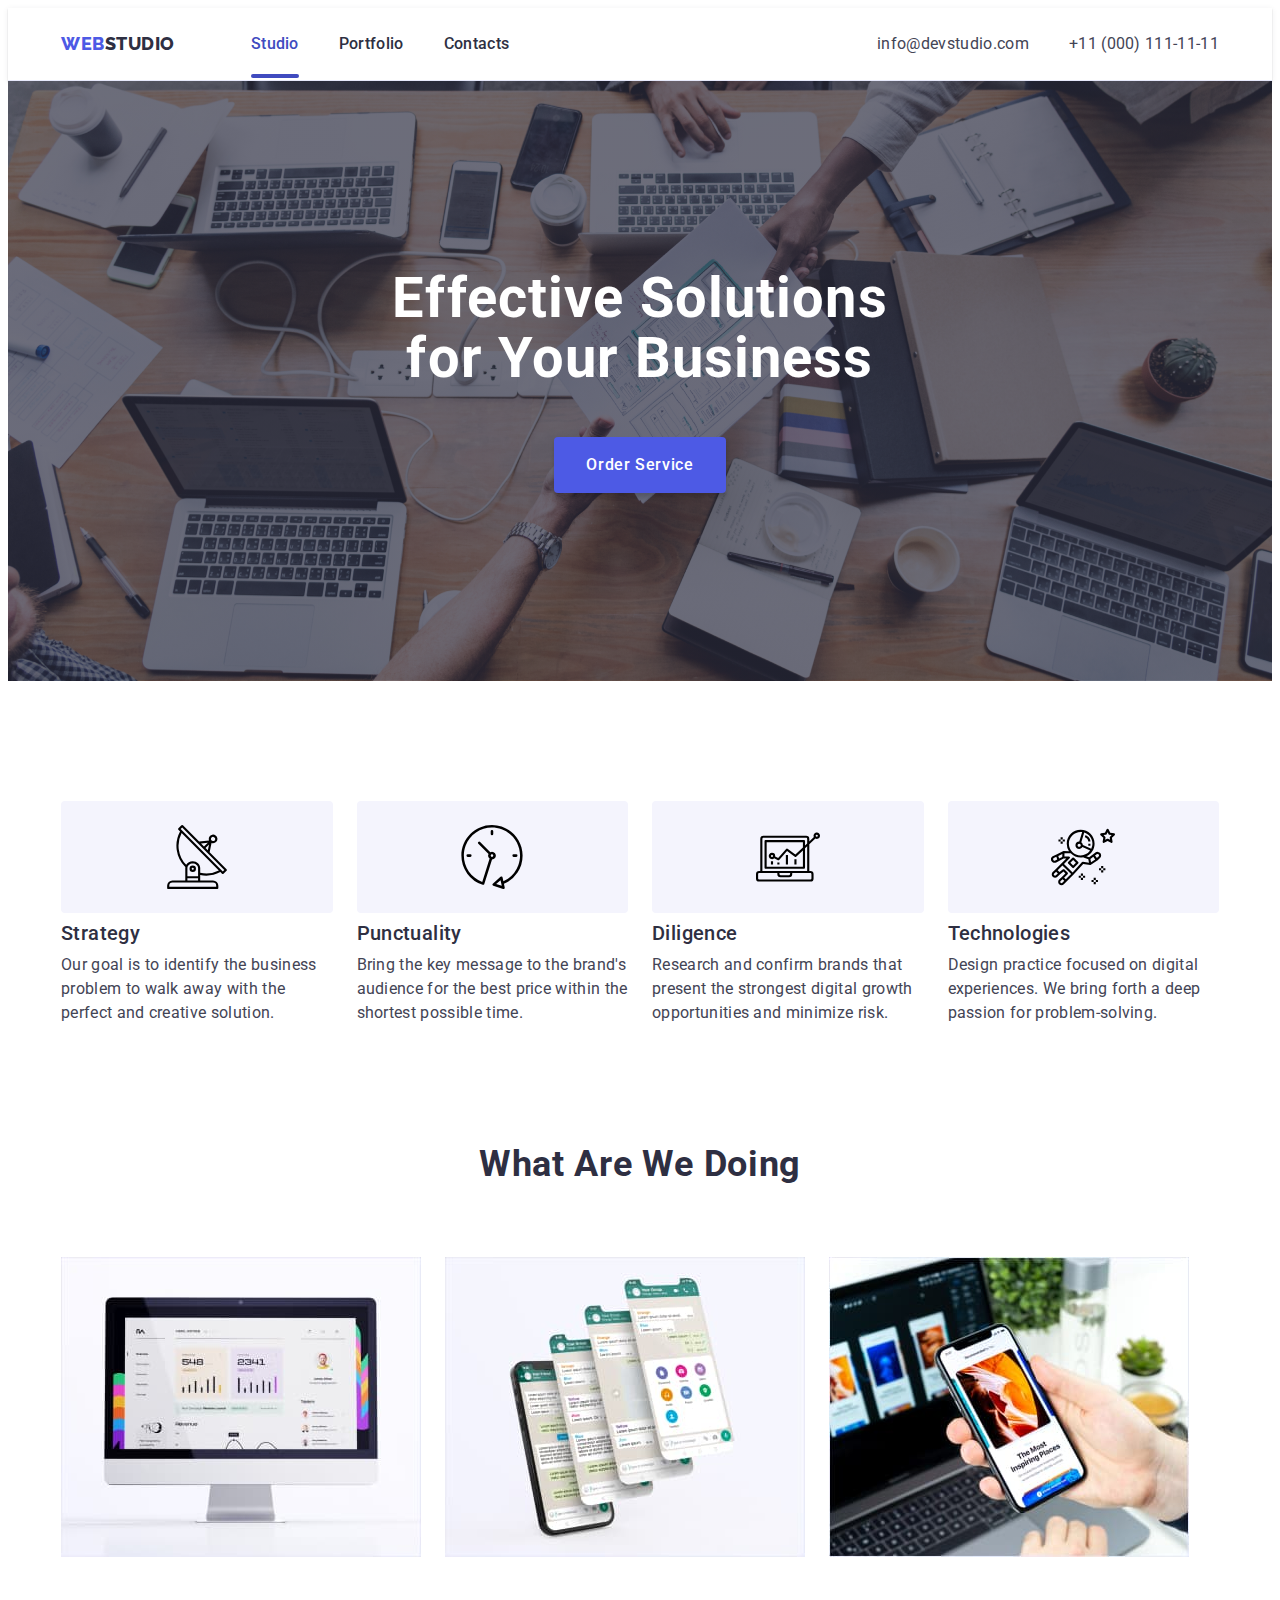
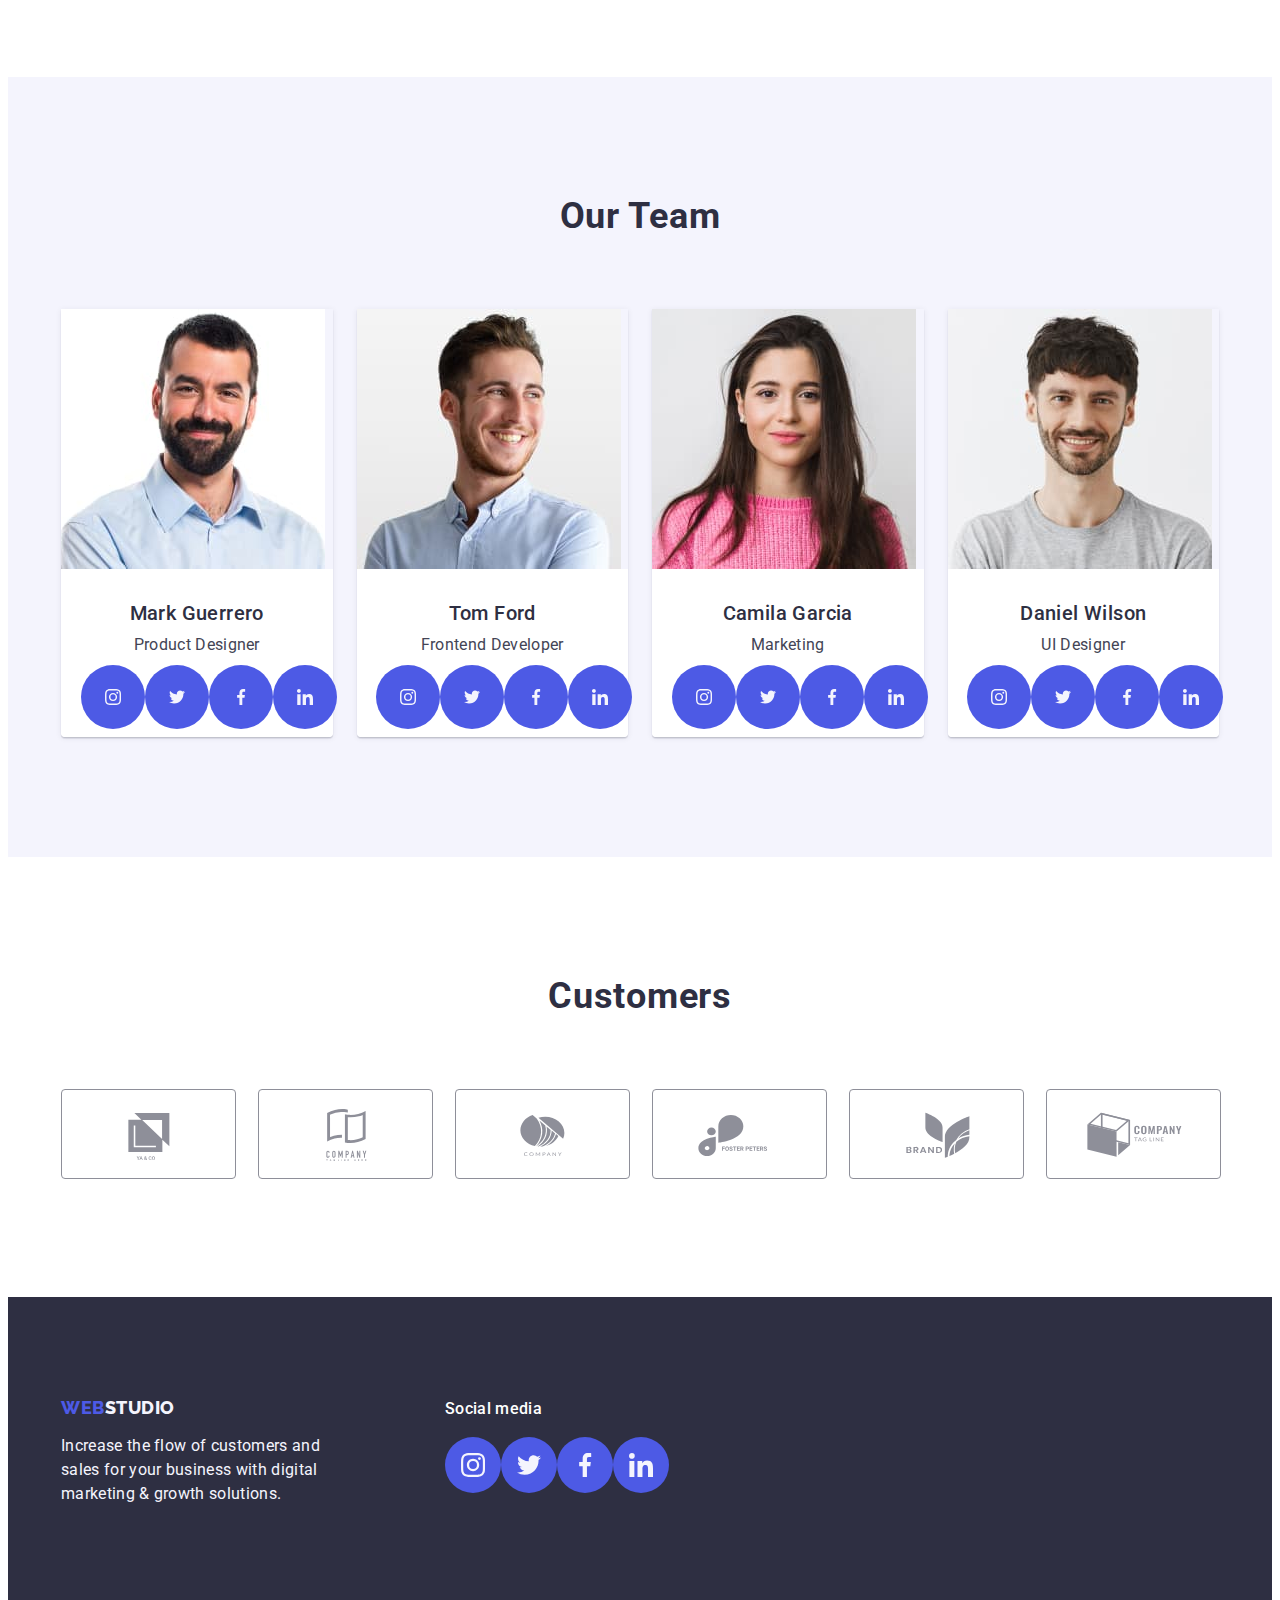
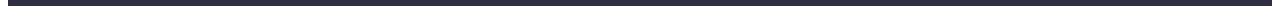
==== index.html @ 12a62c94 "11" ====
<!DOCTYPE html>
<html lang="en">
<head>
    <meta charset="UTF-8">
    <meta http-equiv="X-UA-Compatible" content="IE=edge">
    <meta name="viewport" content="width=device-width, initial-scale=1.0">
    <link rel="preconnect" href="https://fonts.googleapis.com">
    <link rel="preconnect" href="https://fonts.gstatic.com" crossorigin>
    <link
        href="https://fonts.googleapis.com/css2?family=Montserrat:ital@1&family=Raleway:wght@800&family=Roboto:wght@400;500;700;900&display=swap"
        rel="stylesheet">
    <title>Document</title>
    <link rel="stylesheet" href="https://cdnjs.cloudflare.com/ajax/libs/modern-normalize/2.0.0/modern-normalize.min.css"
        integrity="sha512-4xo8blKMVCiXpTaLzQSLSw3KFOVPWhm/TRtuPVc4WG6kUgjH6J03IBuG7JZPkcWMxJ5huwaBpOpnwYElP/m6wg=="
        crossorigin="anonymous" referrerpolicy="no-referrer" />
    <link rel="stylesheet" href="./css/styles.css">
</head>
<body>
    
    <!-- header-->

<header class="header">
    <div class="container header-container" >    
     <nav class="header-navigations">       
                <a class="header-logo link" href="./index.html">Web<span class="header-span">Studio</span></a> 
          <ul class="header-menu list">        
              <li class="header-menu-item">
                <a class="header-menu-link link current" href="./index.html">Studio</a>
              </li>    
              <li class="header-menu-item">
                <a class="header-menu-link link" href="./portfolio.html">Portfolio</a>
              </li>
              <li class="header-menu-item">     
                <a class="header-menu-link link" href="">Contacts</a>
              </li>
          </ul>
     </nav>
      <address class="header-address list">
          <ul class="header-address-list list">
              <li class="header-address-item">
               <a class="header-address-link link" href="mailto:info@devstudio.com">info@devstudio.com</a>
              </li>
              <li class="header-address-item">
               <a class="header-address-link link" href="tel:+110001111111">+11 (000) 111-11-11</a>
              </li>
          </ul>
      </address>
    </div>
</header>

<!--hero-->

<main>
 <section class="hero-head">
       <div class="container hero-container">
          <h1 class="title">Effective Solutions for Your Business</h1>
          <button  class="hero-btn" type="button" data-modal-open>Order Service</button>
       </div>
  </section>

<!-- business' solution-->

<section class="solutions">
    <div class="container">
       <h2 class="visually-hidden" >business' solution</h2>
           <ul class="advantage-list">
               <li class="advantage-item">
                    <div class="advantage-block">
                       <svg class="advantage-icon" width="64" height="64">
                         <use href="./images/icons.svg#icon-antena"></use>
                       </svg>
                    </div>
               </li>
               <li class="advantage-item">
                    <div class="advantage-block">
                       <svg class="advantage-icon" width="64" height="64">
                         <use href="./images/icons.svg#icon-clock"></use>
                       </svg>
                    </div>
               </li>
               <li class="advantage-item">
                    <div class="advantage-block">
                       <svg class="advantage-icon" width="64" height="64">
                         <use href="./images/icons.svg#icon-diagram"></use>
                       </svg>
                    </div>
               </li>
               <li class="advantage-item">
                    <div class="advantage-block">
                       <svg class="advantage-icon" width="64" height="64">
                         <use href="./images/icons.svg#icon-astronaut"></use>
                       </svg>
                    </div>
               </li>
           </ul>
      <ul class="solutions-list list">
          <li class="solutions-item">
                 <h3 class="solutions-subtitle">Strategy</h3>
                 <p class="solutions-text">Our goal is to identify the business
                   problem to walk away with the perfect and creative solution.
                 </p>
          </li>
          <li class="solutions-item">  
                 <h3 class="solutions-subtitle">Punctuality</h3>
                 <p class="solutions-text">Bring the key message to the brand's audience for the best price within the shortest possible time.
                 </p>
          </li>
          <li class="solutions-item">    
                 <h3 class="solutions-subtitle">Diligence</h3>
                 <p class="solutions-text">Research and confirm brands that present the strongest digital growth opportunities and minimize risk.
                 </p>
          </li>
          <li class="solutions-item">     
                 <h3 class="solutions-subtitle">Technologies</h3>
                 <p class="solutions-text">Design practice focused on digital experiences. We bring forth a deep passion for problem-solving.
                 </p>
          </li>      
   </ul>
</div>      
</section>   

<!--ouer work-->

<section class="app">
    <div class="container">
      <h2 class="subtitle-app">What are we doing</h2>
      <ul class="app-list list">
         <li class="app-item">
               <img src="./images/imgstudio/desctop/monitor.jpg" alt="computer's monitor"
               width="360"/>
         </li>
         <li class="app-item">
               <img src="./images/imgstudio/desctop/telefon.jpg" alt="telefon's multidisplay"
               width="360"/>
         </li>
         <li class="app-item">
               <img src="./images/imgstudio/desctop/telefoninhand.jpg" alt="telefon in a hand"
               width="360"/>
         </li>
      </ul>
    </div>
</section>

<!--personal-->

<section class="personal">
    <div class="container">
        <h2 class="title-personal">
         Our Team
        </h2>
      <ul class="personal-list list">
           <li class="personal-item">
                <img src="./images/imgstudio/team/pr_designer.jpg" alt="product designer"
                width="264"/>
              <div class="personal-name">
                     <h3 class="subtitle-personal">Mark Guerrero
                     </h3>
                     <p class="personal-job">Product Designer</p>
                     
                     <ul class="personal-soc-list">
                      <li class="personal-soc-item">
                        <a class="personal-soc-link" href="" target="_blank" rel="nooperer noreferrer">
                          <svg class="personal-soc-icon" width="16" height="16">
                            <use href="./images/icons.svg#icon-instagram"></use>
                          </svg>
                        </a>
                      </li>
                      <li class="personal-soc-item">
                          <a class="personal-soc-link" href="" target="_blank" rel="nooperer noreferrer">
                            <svg class="personal-soc-icon" width="16" height="16">
                              <use href="./images/icons.svg#icon-twitter"></use>
                            </svg>
                          </a>
                      </li>
                      <li class="personal-soc-item">
                          <a class="personal-soc-link" href="" target="_blank" rel="nooperer noreferrer">
                            <svg class="personal-soc-icon" width="16" height="16">
                              <use href="./images/icons.svg#icon-facebook"></use>
                            </svg>
                          </a>
                      </li>
                      <li class="personal-soc-item">
                          <a class="personal-soc-link" href="" target="_blank" rel="nooperer noreferrer">
                            <svg class="personal-soc-icon" width="16" height="16">
                              <use href="./images/icons.svg#icon-linkedin"></use>
                            </svg>
                          </a>
                      </li>
                     </ul>
              </div>
           </li>
           <li class="personal-item">
                <img src="./images/imgstudio/team/fr_developer.jpg" alt="frontend developer"
                 width="264"/>
              <div class="personal-name">
                     <h3 class="subtitle-personal">Tom Ford
                     </h3>
                     <p class="personal-job">Frontend Developer</p>
                      <ul class="personal-soc-list">
                        <li class="personal-soc-item">
                          <a class="personal-soc-link" href="" target="_blank" rel="nooperer noreferrer">
                            <svg class="personal-soc-icon" width="16" height="16">
                              <use href="./images/icons.svg#icon-instagram"></use>
                            </svg>
                          </a>
                        </li>
                        <li>
                          <a class="personal-soc-link" href="" target="_blank" rel="nooperer noreferrer">
                            <svg class="personal-soc-icon" width="16" height="16">
                              <use href="./images/icons.svg#icon-twitter"></use>
                            </svg>
                          </a>
                        </li>
                        <li>
                          <a class="personal-soc-link" href="" target="_blank" rel="nooperer noreferrer">
                            <svg class="personal-soc-icon" width="16" height="16">
                              <use href="./images/icons.svg#icon-facebook"></use>
                            </svg>
                          </a>
                        </li>
                        <li>
                          <a class="personal-soc-link" href="" target="_blank" rel="nooperer noreferrer">
                            <svg class="personal-soc-icon" width="16" height="16">
                              <use href="./images/icons.svg#icon-linkedin"></use>
                            </svg>
                          </a>
                        </li>
                      </ul>
              </div>
           </li>
           <li class="personal-item">
                <img src="./images/imgstudio/team/marketing.jpg" alt="marketer"
                width="264"/>
              <div class="personal-name">
                     <h3 class="subtitle-personal">Camila Garcia
                     </h3>
                     <p class="personal-job">Marketing</p>
                        <ul class="personal-soc-list">
                          <li class="personal-soc-item">
                            <a class="personal-soc-link" href="" target="_blank" rel="nooperer noreferrer">
                              <svg class="personal-soc-icon" width="16" height="16">
                                <use href="./images/icons.svg#icon-instagram"></use>
                              </svg>
                            </a>
                          </li>
                          <li>
                            <a class="personal-soc-link" href="" target="_blank" rel="nooperer noreferrer">
                              <svg class="personal-soc-icon" width="16" height="16">
                                <use href="./images/icons.svg#icon-twitter"></use>
                              </svg>
                            </a>
                          </li>
                          <li>
                            <a class="personal-soc-link" href="" target="_blank" rel="nooperer noreferrer">
                              <svg class="personal-soc-icon" width="16" height="16">
                                <use href="./images/icons.svg#icon-facebook"></use>
                              </svg>
                            </a>
                          </li>
                          <li>
                            <a class="personal-soc-link" href="" target="_blank" rel="nooperer noreferrer">
                              <svg class="personal-soc-icon" width="16" height="16">
                                <use href="./images/icons.svg#icon-linkedin"></use>
                              </svg>
                            </a>
                          </li>
                        </ul>
              </div>
          </li>
          <li class="personal-item">
               <img src="./images/imgstudio/team/ul_designer.jpg" alt=" ul designer"
               width="264"/>
              <div class="personal-name">
                     <h3 class="subtitle-personal">Daniel Wilson
                     </h3>
                     <p class="personal-job">UI Designer</p>
                      <ul class="personal-soc-list">
                        <li class="personal-soc-item">
                          <a class="personal-soc-link" href="" target="_blank" rel="nooperer noreferrer">
                            <svg class="personal-soc-icon" width="16" height="16">
                              <use href="./images/icons.svg#icon-instagram"></use>
                            </svg>
                          </a>
                        </li>
                        <li>
                          <a class="personal-soc-link" href="" target="_blank" rel="nooperer noreferrer">
                            <svg class="personal-soc-icon" width="16" height="16">
                              <use href="./images/icons.svg#icon-twitter"></use>
                            </svg>
                          </a>
                        </li>
                        <li>
                          <a class="personal-soc-link" href="" target="_blank" rel="nooperer noreferrer">
                            <svg class="personal-soc-icon" width="16" height="16">
                              <use href="./images/icons.svg#icon-facebook"></use>
                            </svg>
                          </a>
                        </li>
                        <li>
                          <a class="personal-soc-link" href="" target="_blank" rel="nooperer noreferrer">
                            <svg class="personal-soc-icon" width="16" height="16">
                              <use href="./images/icons.svg#icon-linkedin"></use>
                            </svg>
                          </a>
                        </li>
                      </ul>
              </div>
          </li>
       </ul>
    </div>
  </section>

<!-------------CUSTOMERS--------------->

  <section class="customers">
        <div class="container">
            <h2 class="customers-title">Customers</h2>
            <ul class="customers-list">
              <li class="customers-item">
                 <a class="customers-link" href="" target="_blank" rel="nooperer noreferrer">
                  <svg class="customers-icon" width="104" height="56">
                    <use href="./images/icons.svg#icon-Logo"></use>
                  </svg>
                  </a>
              </li>
              <li class="customers-item">
                <a class="customers-link" href="" target="_blank" rel="nooperer noreferrer">
                  <svg class="customers-icon" width="104" height="56">
                    <use href="./images/icons.svg#icon-Logo-1"></use>
                  </svg>
                  </a>
              </li>
              <li class="customers-item">
                <a class="customers-link" href="" target="_blank" rel="nooperer noreferrer">
                  <svg class="customers-icon" width="104" height="56">
                    <use href="./images/icons.svg#icon-Logo-2"></use>
                  </svg>
                  </a>
              </li>
              <li class="customers-item">
                <a class="customers-link" href="" target="_blank" rel="nooperer noreferrer">
                  <svg class="customers-icon" width="104" height="56">
                    <use href="./images/icons.svg#icon-Logo-3"></use>
                  </svg>
                  </a>
              </li>
              <li class="customers-item">
                <a class="customers-link" href="" target="_blank" rel="nooperer noreferrer">
                  <svg class="customers-icon" width="104" height="56">
                    <use href="./images/icons.svg#icon-Logo-4"></use>
                  </svg>
                  </a>
              </li>
              <li class="customers-item">
                <a class="customers-link" href="" target="_blank" rel="nooperer noreferrer">
                  <svg class="customers-icon" width="104" height="56">
                    <use href="./images/icons.svg#icon-Logo-5"></use>
                  </svg>
                  </a>
              </li>
            </ul>
        </div>
  </section>
</main>

<!--------------------footer------------->


<footer class="footer-panel">
  <div class="container footer-generation">
    <div class="footer-text">
      <a class="footer-logo link" href="./index.html">Web<span class="footer-span">Studio</span></a>
      <p class="footer-text">Increase the flow of customers and sales for your business with digital marketing &
        growth solutions.</p>
    </div>
    <div class="footer-soc">
      <p class="footer-subtitle-soc">Social media</p>
      <ul class="footer-soc-list">
        <li class="footer-soc-item">
          <a class="footer-soc-link" href="" target="_blank" rel="nooperer noreferrer">
            <svg class="footer-soc-icon" width="24" height="24">
              <use href="./images/icons.svg#icon-instagram"></use>
            </svg>
          </a>
        </li>
        <li class="footer-soc-item">
          <a class="footer-soc-link" href="" target="_blank" rel="nooperer noreferrer">
            <svg class="footer-soc-icon" width="24" height="24">
              <use href="./images/icons.svg#icon-twitter"></use>
            </svg>
          </a>
        </li>
        <li class="footer-soc-item">
          <a class="footer-soc-link" href="" target="_blank" rel="nooperer noreferrer">
            <svg class="footer-soc-icon" width="24" height="24">
              <use href="./images/icons.svg#icon-facebook"></use>
            </svg>
          </a>
        </li>
        <li class="footer-soc-item">
          <a class="footer-soc-link" href="" target="_blank" rel="nooperer noreferrer">
            <svg class="footer-soc-icon" width="24" height="24">
              <use href="./images/icons.svg#icon-linkedin"></use>
            </svg>
          </a>
        </li>
      </ul>
    </div>
  </div>
</footer>
<div class="backdrop is-hidden" data-modal>
    <div class="modal">
        <button type="button" class="modal-btn" data-modal-close>
            <svg class="modal-close" width="8" height="8">
               <use href="./images/icons.svg#icon-close-black"></use>
            </svg>
        </button>
        <p class="modal-title">
          Leave your contacts and we will call you back
        </p>
        <form class="modal-form">
          <label class="modal-lable" for="user-name">Name</label>
             <input
                  type="text"
                  name="user-name"
                  class="modal-input"
                />
           
           <label class="modal-lable" for="user-tel">Phone</label>
             <input
                  type="text"
                  name="user-tel"
                  class="modal-input"
                />
           
           <label class="modal-lable" for="user-email">Email</label>
             <input
                  type="text"
                  name="user-email"
                  class="modal-input"
                />
        </form> 
    </div>
</div>
<script src="./js/modal.js"></script>
</body>
</html>
---- css/styles.css ----
/*------------------index.html-------------------*/
 :root {
     --color-button: #4d5ae5;
     --background-button: #F4F4FD;
     --main-text-color: #434455;
     --background-color: #FFFFFF;
 }

body {
font-family: 'Roboto', sans-serif;
color: #434455;
background-color: var(--background-color);
}

p, h1,h2,h3,h4,h5,h6 {
  margin-top: 0;
  margin-bottom: 0;
}

img {
    display: block;
    max-width: 100%;
     height: auto;
}

ul {
    list-style-type: none;
    margin-top: 0;
    margin-bottom: 0;
    padding-left: 0;
}

.link {
    text-decoration: none;
}

.list {
    list-style-type: none;
}

.container {
    width: 1158px;
    padding-left: 15px;
    padding-right: 15px;
    margin: 0 auto;
    
 }



/**---------------header----------------------------*/

.header-navigations {
    align-items: center;
}

.header {
    box-shadow: 0px 2px 1px rgba(46, 47, 66, 0.08),
        0px 1px 1px rgba(46, 47, 66, 0.16),
        0px 1px 6px rgba(46, 47, 66, 0.08);
}

.header {
    border-bottom: 1px solid #E7E9FC;
}

.header-container {
    display: flex;
}

.header-navigations {
    display: flex;
    flex-grow: 1;
   }

.header-logo,
.footer-logo {
    font-family: 'Raleway', sans-serif;
}

.header-logo {
    font-family: 'Raleway', sans-serif;
    font-weight: 800;
    font-size: 18px;
    line-height: 1.17;
    text-decoration: none;
    letter-spacing: 0.03em;
    text-transform: uppercase;
    color: #4D5AE5;
}

.header-span {
    color: #2E2F42;
}

.header-logo {
    margin-right: 76px;
}

.header-menu {
    display: flex;
    gap: 40px;
    }

    .header-menu-link {
    color: #404BBF;
    transition: color 250ms cubic-bezier(0.4, 0, 0.2, 1);
}


.header-address-item {
    padding-top: 24px;
    padding-bottom: 24px;
}

.header-menu-link {
    font-family: 'Roboto';
    font-weight: 500;
    font-size: 16px;
    line-height: 1.5;
    text-decoration: none;
    letter-spacing: 0.02em;
    color: #2E2F42;
    padding-top: 24px;
    padding-bottom: 24px;
}

.header-menu-link:hover,
.header-menu-link:focus {
    color: #404BBF;
}

.current {
   position: relative;
}

.current::after {
    content: '';
    position: absolute;
    left: 0;
    bottom: -1px;
    width: 100%;
    height: 4px;
    border-radius: 2px;
    background-color: #404BBF;
    }
 
  
.header-menu-link.current {
    color: #404bbf;
}

.header-address-link {
    font-family: 'Roboto';
    font-style: normal;
    font-weight: 400;
    font-size: 16px;
    line-height: 1.5;
    letter-spacing: 0.02em;
    color: #434455;
}

.header-address-link:hover,
.header-address-link:focus {
    color: #404BBF;
}

.header-address-link {
    transition: color 250ms cubic-bezier(0.4, 0, 0.2, 1);
    }


.header-address-list {
    display: flex;
    gap: 40px;
}


/*-------------------HERO------------------------*/





.hero-head {
    background-image: linear-gradient(rgba(46, 47, 66, 0.7),
     rgba(46, 47, 66, 0.7)),
      url(../images/imgstudio/hero-image/people-office.jpg);
    max-width: 1440px;
    background-repeat: no-repeat;
    background-position: center;
    background-size: cover;
    padding-top: 188px;
    padding-bottom: 188px;
   }

    .title {
        font-weight: 700;
        font-size: 56px;
        line-height: 1.07;
        text-align: center;
        letter-spacing: 0.02em;
        color: #FFFFFF;
        max-width: 496px;
        width: 100%;
        height: 100%;
        margin: auto;
        margin-bottom: 48px;
        }




.hero-btn {
        font-family: inherit;
        font-weight: 500;
        font-size: 16px;
        line-height: 1.5;
        letter-spacing: 0.04em;
        color: var(--background-color);
        background-color: var(--color-button);
        cursor: pointer;
        box-shadow: 0px 4px 4px rgba(0, 0, 0, 0.15);
            border-radius: 4px;
            padding: 16px 32px;
            min-width: 169px;
            height: 56px;
            border: none;
            display: block;
            margin: 0 auto;
            transition: background-color 250ms
             cubic-bezier(0.4, 0, 0.2, 1);
}
           

.hero-btn:hover,
.hero-btn:focus {
    background-color: #404BBF;
    color: #FFFFFF;
}  

/**----------------------bussiness solutions-personal------------------------*/

.visually-hidden {
    position: absolute;
    width: 1px;
    height: 1px;
    margin: -1px;
    border: 0;
    padding: 0;
    white-space: nowrap;
    clip-path: inset(100%);
    clip: rect(0 0 0 0);
    overflow: hidden;
}

.solutions {
padding-top: 120px;
padding-bottom: 120px;
}

.advantage-list {
    display: flex;
    gap: 24px;
}

.advantage-item {
width: calc((100% - 72px) / 4);
cursor: pointer;
}


.advantage-item:hover,
.advantage-item:focus {
   box-shadow:0px 1px 6px rgba(46, 47, 67, 0.08),
    0px 1px 1px rgba(47, 46, 66, 0.16),
    0px 2px 1px rgba(47, 46, 66, 0..08);
   transition: transform 250ms cubic-bezier(0.4, 0, 0.2, 1); 
}

.advantage-block {
    display: flex;
    align-items: center;
    justify-content: center;
    height: 112px;
    background-color: #f4f4fd;
    border-radius: 4px;
    margin-bottom: 8px;
}

.solutions-list {
    display: flex;
    gap: 24px;
}

.solutions-item {
    width: calc((100% - 72px) / 4);
}

.solutions-subtitle,
.subtitle-personal {
        font-weight: 500;
        font-size: 20px;
        line-height: 1.2;
        letter-spacing: 0.02em;
        color: #2E2F42;
        margin-bottom: 8px;
}

/**-----------------p-personal work--------------------------*/

.solutions-text,
.personal-job {
        font-weight: 400;
        font-size: 16px;
        line-height: 1.5;
        letter-spacing: 0.02em;
        color: #434455;
}

/**-----------------h2+h2-----------------------------*/
.app {
    padding-bottom: 120px;
}

.subtitle-app,
.title-personal {
            font-weight: 700;
            font-size: 36px;
            line-height: 1.11;
            letter-spacing: 0.02em;
            text-transform: capitalize;
            text-align: center;
            color: #2E2F42;
}

/**--------------------images--------------------*/

.subtitle-app {
    margin-bottom: 72px;
}

.app-list {
    display: flex;
    gap: 24px;
}

/**--------------------ouer team------------------------*/


.personal {
    background: #F4F4FD;
    padding-top: 120px;
    padding-bottom: 120px;
    
}

.title-personal {
    margin-bottom: 72px;
}

.subtitle-personal {
    text-align: center;
    margin-bottom: 8px;
}

.personal-job {
   text-align: center;
   margin-bottom: 8px; 
}

.personal-list {
    display: flex;
    gap: 24px;
     }

.personal-soc-list {
    display: flex;
    gap: 24px;
    justify-content: center;
    }

   .personal-soc-item {
    width: 40px;
    height: 40px;
    transition: background-color 250ms
     cubic-bezier(0.4, 0, 0.2, 1);
}
    
.personal-soc-link {
padding: 12px;
fill: #F4F4FD;
background-color: #4D5AE5;
border: hidden;
border-radius: 50%;
width: 100%;
height: 100%;
display: flex;
align-items: center;
justify-content: center;
transition: background-color 250ms
 cubic-bezier(0.4, 0, 0.2, 1);
}

.personal-soc-link:hover,
.personal-soc-link:focus {
background-color: #404BBF;
}
    
.personal-item {
    width: calc((100% - 72px) / 4);
}

.personal-item {
        box-shadow: 0px 1px 6px rgba(46, 47, 66, 0.08),
         0px 1px 1px rgba(46, 47, 66, 0.16),
          0px 2px 1px rgba(46, 47, 66, 0.08);
        border-radius: 0px 0px 4px 4px;
        }

        .personal-name {
    background-color: #FFFFFF;
    padding: 32px 0;
    border-radius: 0px 0px 4px 4px;
}

/*-------------CUSTOMERS--------------*/

.customers {
    padding-top: 120px;
    padding-bottom: 120px;
}

.customers-title {
    font-weight: 700;
    text-transform: capitalize;
    font-size: 36px;
    line-height: 1.11;
    text-align: center;
    color: #2E2F42
}
.customers-title {
    margin-bottom: 72px;
}

.customers-list {
    display: flex;
    gap: 24px;
}

.customers-item {
    width: 168px;
     height: 88px;
    background-color: #FFFFFF;
    width: calc((100% - 24px * 5) / 6);
    }

.customers-link {
    color: #8E8F99;
    border: 1px solid #8E8F99;
    border-radius: 4px;
    display: flex;
    align-items: center;
    justify-content: center;
    width: 100%;
    height: 100%;
    transition: border-color 250ms
     cubic-bezier(0.4, 0, 0.2, 1),
        color 250ms cubic-bezier(0.4, 0, 0.2, 1);
}

.customers-link:hover,
.customers-link:focus {
    color: #404BBF;
border-color: #404BBF;

}

.customers-icon {
fill: currentColor;
}

/**--------------------footer---------------------------------*/

 footer {
     background: #2E2F42;
     padding-top: 100px;
     padding-bottom: 100px;
     }

 .footer-logo {
     font-family: 'Raleway', sans-serif;
     font-style: normal;
     font-weight: 800;
     font-size: 18px;
     line-height: 1.17;
     text-decoration: none;
     letter-spacing: 0.03em;
     text-transform: uppercase;
     color: #4D5AE5;
     margin-bottom: 16px;
     display: inline-block;
     }

 .footer-span {
     color: #F4F4FD;
 }


 .footer-text {
     font-weight: 400;
     font-size: 16px;
     line-height: 1.5;
     letter-spacing: 0.02em;
     color: #F4F4FD;
     max-width: 264px;
     margin-right: 120px;
   }

.footer-generation {
    display: flex;
    align-items: baseline;
   }




.footer-subtitle-soc {
font-weight: 500;   
font-size: 16px;
line-height: 1.5;
letter-spacing: 0.02em;
width: 100%;
color: #FFFFFF;
margin-bottom: 16px;
}

.footer-soc-list {
    display: flex;
    gap: 16px;
}
 
.footer-soc-item {
    width: 40px;
    height: 40px;
}

.footer-soc-link {
padding: 8px;
fill: #FFFFFF;
background-color: #4D5AE5;
border: hidden;
border-radius: 50%;
width: 100%;
height: 100%;
display: flex;
align-items: center;
justify-content: center;
transition: background-color 250ms
 cubic-bezier(0.4, 0, 0.2, 1);
}

.footer-soc-link:hover,
.footer-soc-link:focus {
  background-color: #31D0AA;
  
}

.footer-soc-icon{
fill: #F4F4FD;
}

.backdrop {
    position: fixed;
    top: 0;
    z-index: 2;
    width: 100%;
    height: 100%;
    background-color: rgba(46, 47, 66, 0.4);
    transition: opacity 250ms cubic-bezier(0.4, 0, 0.2, 1),
     visibility 250ms cubic-bezier(0.4, 0, 0.2, 1);
}

.modal {
    position: absolute;
    top: 50%;
    left: 50%;
    transform: translate(-50%, -50%) scale(1);
    transition: transform 250ms cubic-bezier(0.4, 0, 0.2, 1);
    width: 408px;
    min-height: 584px;
    background-color: #FCFCFC;
    border-radius: 4px;
    box-shadow: 0px 1px 1px rgba(0, 0, 0, 0.14),
        0px 1px 3px rgba(0, 0, 0, 0.12),
        0px 2px 1px rgba(0, 0, 0, 0.2);
}

.backdrop.is-hidden .modal {
    transform: translate(-50%, -50%) scale(0);
}

.modal-btn {
    position: absolute;
    display: flex;
    top: 24px;
    right: 24px;
   width: 24px;
   height: 24px;
   border: 1px solid rgba(0, 0, 0, 0.1);
   background-color: #E7E9FC;
   border-radius: 50%;
   align-items: center;
justify-content: center;
padding: 0;
   cursor: pointer;
    transition: background-color 250ms
     cubic-bezier(0.4, 0, 0.2, 1),
        border 250ms cubic-bezier(0.4, 0, 0.2, 1);
}

.modal-btn:hover {
    background-color: #404BBF;
    color: #fff;
    border: none;
  }
.modal-btn:focus {
    background-color: #404bbf;
    border: none;
    color: #fff;
}


.modal-close {
fill: currentColor;
align-items: center;
justify-content: center;
transition: fill 250ms cubic-bezier(0.4, 0, 0.2, 1);
}

.is-hidden {
    visibility: hidden;
    opacity: 0;
    pointer-events: none;
}

.backdrop.is-hidden .modal {
transform: translate(-50%, -50%) scale(0);
}

.modal-title {
    text-align: center;
    font-size: 16px;
    line-height: 1.5;
    font-weight: 500;
    letter-spacing: 0.02;
    color: #2E2F42;
    padding-top: 72px;
    margin-bottom: 16px;
}

.modal-input {
    margin-left: 24px;
    margin-right: 24px;
    width: 360px;
    height: 40px;
    border: 1px solid rgba(46, 47, 66, 0.4);
    border-radius: 4px;
    color: transparent;
    margin-bottom: 8px;
    padding-left: 38px;
    }

.modal-lable {
    font-weight: 400;
    font-style: inherit;
    font-size: 12px;
    line-height: 1.16;
    margin-left: 24px;
    letter-spacing: 0.04;
    color: #8E8F99;
    }


    /*------------------portfolio.html---------------*/


.link {
    text-decoration: none;
}

.list {
    list-style-type: none;
}
    /**----------------header--------------------*/
     
    
     .header-logo {
        font-family: 'Raleway', sans-serif;
        font-style: normal;
        font-weight: 800;
        font-size: 18px;
        line-height: 1.17;
        text-decoration: none;
        letter-spacing: 0.03em;
        text-transform: uppercase;
        color: #4D5AE5;
    } 
    
    .header-span {
        color: #2E2F42;
    }  
    
    ul {
        list-style-type: none;
    }
    
    .header-menu-link {
            font-family: 'Roboto';
            font-style: normal;
            font-weight: 500;
            font-size: 16px;
            line-height: 1.5;
            text-decoration: none;
            letter-spacing: 0.02em;
            color: #2E2F42;
        }
    
    .header-menu-link:hover,
    .header-menu-link:focus {
        color: #404BBF;
    }
    
    .header-address {
            font-family: 'Roboto';
            font-style: normal;
            font-weight: 400;
            font-size: 16px;
            line-height: 1.5;
            letter-spacing: 0.02em;
            color: #434455;
    }
    
    .header-address-link:hover,
    .header-address-link:focus {
        color: #404BBF;
    }
     
    /**---------------------main-buttons--------------------*/
    
    .visually-hidden {
        position: absolute;
            width: 1px;
            height: 1px;
            margin: -1px;
            border: 0;
            padding: 0;
            white-space: nowrap;
            clip-path: inset(100%);
            clip: rect(0 0 0 0);
            overflow: hidden;
    }
    
    .hero {
        padding-top: 96px;
        padding-bottom: 120px;
        }
    
        .hero-menu {
        display: flex; 
        gap: 24px;
        justify-content: center;
        margin-bottom: 72px;
       }
    .hero-menu-item {
        transition: color 250ms cubic-bezier(0.4, 0, 0.2, 1),
            background-color 250ms cubic-bezier(0.4, 0, 0.2, 1),
            border-color 250ms cubic-bezier(0.4, 0, 0.2, 1),
            box-shadow 250ms cubic-bezier(0.4, 0, 0.2, 1);
    }
       

    .hero-button-all {
                    font-family: inherit;
                    font-style: normal;
                    font-weight: 500;
                    font-size: 16px;
                    line-height: 1.5;
                    letter-spacing: 0.04em;
                    color: var(--color-button);
                    background-color: var(--background-button);
                    cursor: pointer;
                    border: 1px solid #E7E9FC;
                    border-radius: 4px;
                    padding: 12px 24px;
                    transition: color 250ms cubic-bezier(0.4, 0, 0.2, 1),
                            background-color 250ms cubic-bezier(0.4, 0, 0.2, 1),
                            border-color 250ms cubic-bezier(0.4, 0, 0.2, 1),
                            box-shadow 250ms cubic-bezier(0.4, 0, 0.2, 1);
                }
        
                .hero-button-all:hover,
                .hero-button-all:focus {
                    background-color: #404BBF;
                    color: #FFFFFF;
                    border: 1px solid transparent;
                    transition: transform 250ms cubic-bezier(0.4, 0, 0.2, 1);
                    box-shadow: 0px 3px 1px rgba(0, 0, 0, 0.1),
                        0px 2px 1px rgba(0, 0, 0, 0.08),
                        0px 2px 2px rgba(0, 0, 0, 0.12);
                }
        
               
    /**----------------------ouer offers------------------*/
  
    .images-list {
    display: flex;
    flex-wrap: wrap;
    gap: 48px 24px;
    margin-bottom: 120px;
  }
  
  .images-cover-block {
    position: relative;
    overflow: hidden;
    }

.text-overlay {
    top: 0;
    left: 0;
    width: 100%;
    height: 100%;
    position: absolute;
    transform: translateY(100%);
    background-color: #4D5AE5;
    Font-size: 16px;
    font-weight: 400;
    Line-height: 1.5;
    list-style: 0.02em;
    letter-spacing: 0.02em;
    color: #F4F4FD;
    padding: 40px 32px;
    align-items: center;
    transition: transform 250ms
     cubic-bezier(0.4, 0, 0.2, 1);
}


  .images-item {
    width: calc((100% - 48px) / 3);
    }

    .images-link {
    display: block;
    transition: box-shadow 250ms cubic-bezier(0.4, 0, 0.2, 1);
}

.images-link:is(:hover, :focus) {
    background-color: #FFFFFF;
    border: 1px solid #F4F4FD;
    box-shadow: 0px 1px 6px rgba(46, 47, 66, 0.08),
        0px 1px 1px rgba(46, 47, 66, 0.16),
        0px 2px 1px rgba(46, 47, 66, 0.08);
}

.images-link:is(:hover, :focus) 
    .text-overlay {
    transform: translateY(0);
   }
  
.topic {
    border-right: 1px solid #E7E9FC;
    border-bottom: 1px solid #E7E9FC;
    border-left: 1px solid #E7E9FC;
    padding-top: 32px;
    padding-bottom: 32px;
    padding-right: 16px;
    padding-left: 16px;
}

.images-name {
    margin-bottom: 8px;
}

h2 {
        font-weight: 500;
        font-size: 20px;
        line-height: 1.2;
        letter-spacing: 0.02em;
        color: #2E2F42;
    }
 
    .images-topic {
        font-weight: 400;
        font-size: 16px;
        line-height: 1.5;
        letter-spacing: 0.02em;
        color: #434455;
 }

 /*---------------footer---------------------------*/
 
 footer {
    background: #2E2F42;
    padding-top: 100px;
    padding-bottom: 100px;
 }

.footer-logo {
        font-family: 'Raleway', sans-serif;
        font-style: normal;
        font-weight: 800;
        font-size: 18px;
        line-height: 1.17;
        text-decoration: none;
        letter-spacing: 0.03em;
        text-transform: uppercase;
        color: #4D5AE5;
        margin-bottom: 16px;
        display: inline-block;
}

.footer-span {
    color: #F4F4FD;
}

.footer-text {
       font-weight: 400;
        font-size: 16px;
        line-height: 1.5;
        letter-spacing: 0.02em;
        min-width: 264px;
        color: #F4F4FD;
        }
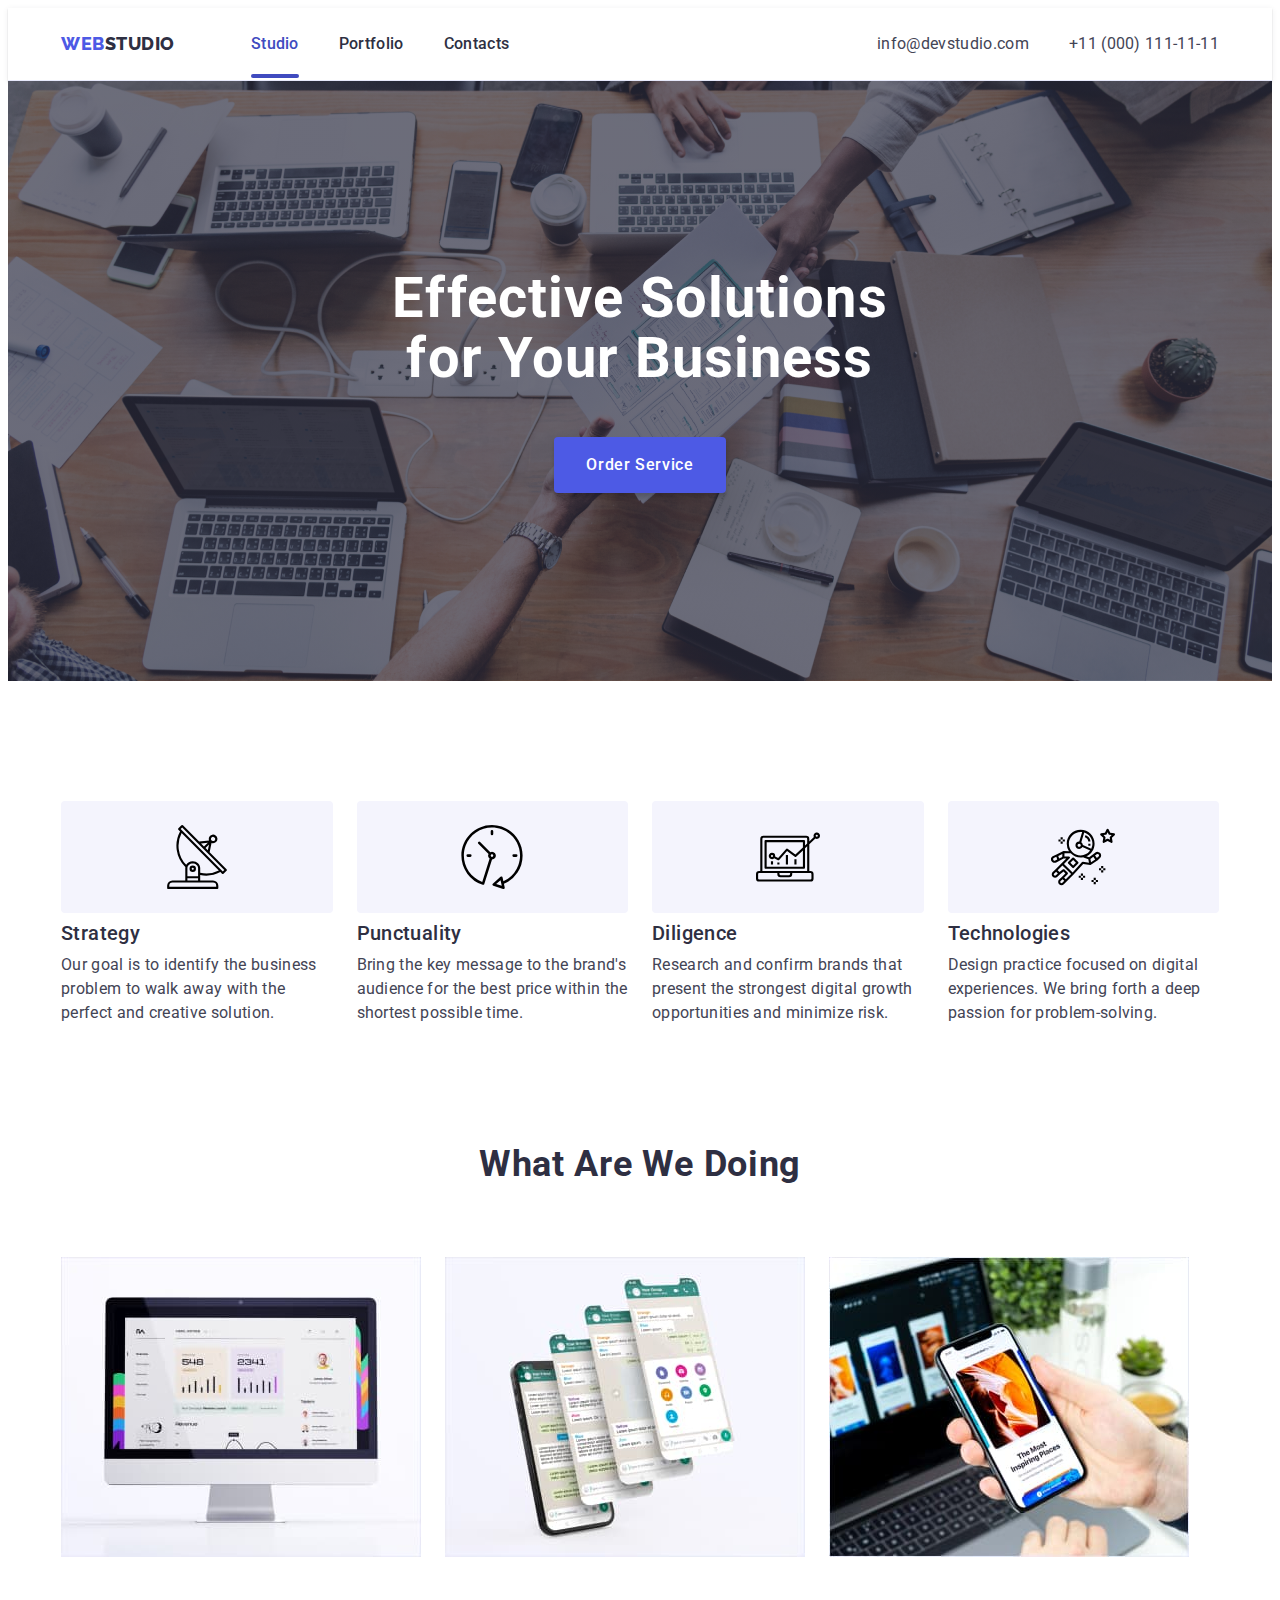
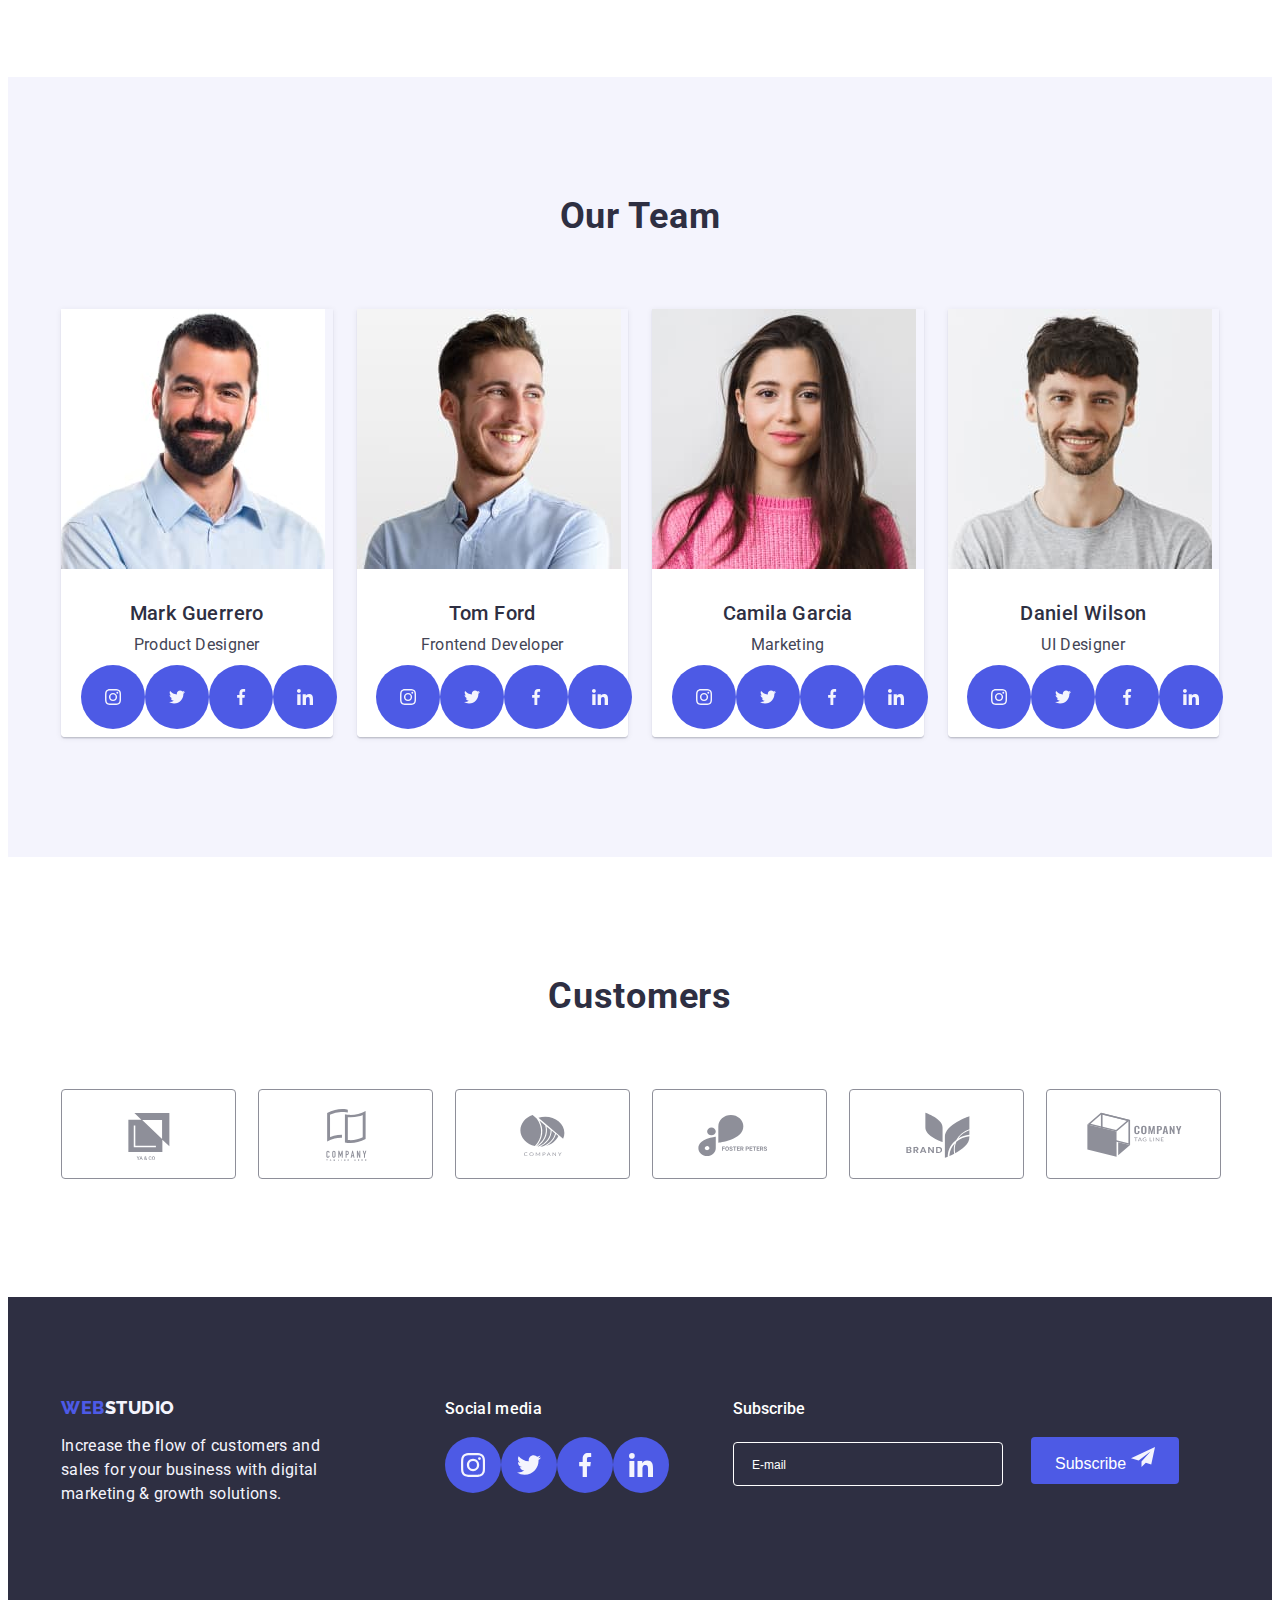
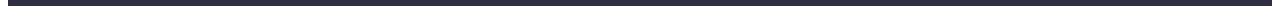
==== commit 61723182: "gg" ====
--- a/index.html
+++ b/index.html
@@ -406,6 +406,27 @@
         </li>
       </ul>
     </div>
+    <div class="footer-email">
+      <p class="title-email">Subscribe</p>
+        <form class="footer-form">
+          <label for="footer-email" aria-label="footer-email"></label>
+           <input
+            type="email"
+             name="footer-email"
+              placeholder="E-mail"
+              class="footer-input" 
+              />
+          <!---<div class="footer-email-btn">-->
+             <button type="submit" class="footer-btn">Subscribe
+              <span>
+                <svg class="footer-soc-icon" width="24" height="24">
+                  <use href="./images/icons.svg#icon-foot"></use>
+                </svg>
+              </span>
+            </button>
+          <!--</div>-->
+        </form>
+     </div>   
   </div>
 </footer>
 <div class="backdrop is-hidden" data-modal>
@@ -419,26 +440,66 @@
           Leave your contacts and we will call you back
         </p>
         <form class="modal-form">
-          <label class="modal-lable" for="user-name">Name</label>
-             <input
-                  type="text"
-                  name="user-name"
-                  class="modal-input"
-                />
-           
-           <label class="modal-lable" for="user-tel">Phone</label>
-             <input
-                  type="text"
-                  name="user-tel"
-                  class="modal-input"
-                />
-           
-           <label class="modal-lable" for="user-email">Email</label>
-             <input
-                  type="text"
-                  name="user-email"
-                  class="modal-input"
-                />
+             <div class="modal-field">
+                 <label class="modal-lable" for="user-name">Name</label>
+                   <div class="input-wrap">
+                      <input
+                       type="text"
+                       name="user-name"
+                       class="modal-input"
+                       />
+                      <svg class="input-icon" width="18" height="18">
+                         <use href="./images/icons.svg#icon-person"></use>
+                      </svg>
+                    </div>
+             </div>
+             <div class="modal-field">
+                  <label class="modal-lable" for="user-tel">Phone</label>
+                  <div class="input-wrap">
+                      <input
+                      type="text"
+                      name="user-tel"
+                      class="modal-input"
+                      />
+                      <svg class="input-icon" width="18" height="24">
+                         <use href="./images/icons.svg#icon-phone"></use>
+                      </svg>
+                  </div>
+             </div>
+             <div class="modal-field">
+                  <label class="modal-lable" for="user-email">Email</label>
+                   <div class="input-wrap">
+                       <input
+                       type="text"
+                       name="user-email"
+                       class="modal-input"
+                       />
+                       <svg class="input-icon" width="18" height="24">
+                         <use href="./images/icons.svg#icon-email"></use>
+                       </svg>
+                   </div>
+             </div>
+             <div class="modal-field">
+                <label class="modal-lable" for="modal-coment">Comment</label>
+                <textarea name="modal-coment" id="" placeholder="Text input" class="modal-textarea"></textarea>
+             </div>
+            <div class="modal-field">
+                <input
+                  type="checkbox"
+                  name="policy"
+                  id="policy"
+                  class="input-check visually-hidden"
+                  value="true"
+                   />
+                <label for="policy" class="check-text">
+                 <span>
+                  <svg class="check-icon" width="10" height="8">
+                    <use href="./images/icons.svg#icon-vector"></use>
+                  </svg>
+                 </span>I accept the terms and conditions of the <a class="privacy-policy">Privacy Policy</a> 
+                </label>   
+            </div>
+            <button type="submit" class="modal-button">Send</button>
         </form> 
     </div>
 </div>
--- a/css/styles.css
+++ b/css/styles.css
@@ -570,6 +570,62 @@
 fill: #F4F4FD;
 }
 
+.footer-email {
+    margin-left: 80px;
+}
+
+.title-email {
+    font-size: 16px;
+    line-height: 1.5;
+    font-weight: 500;
+    color: #FFFFFF;
+    margin-bottom: 16px;
+}
+
+.footer-input {
+    width: 264px;
+    height: 40px;
+    border-radius: 4px;
+    border: 1px solid #FFFFFF;
+    background-color: transparent;
+    color: #FFFFFF;
+    margin-right: 24px;
+}
+
+.footer-input::placeholder {
+    font-size: 12px;
+    font-weight: 400;
+    line-height: 2;
+    color: #FFFFFF;
+    display: flex;
+    padding-left: 16px;
+   }
+
+.footer-btn {
+    font-size: 16px;
+    font-weight: 500;
+    line-height: 1.5;
+    color: #FFFFFF;
+    background-color: #4D5AE5;
+    border-radius: 4px;
+    padding-top: 8px;
+    padding-bottom: 8px;
+    padding-left: 24px;
+    padding-right: 24px;
+    align-items: center;
+    
+    justify-content: center;
+    border: none;
+    transition: background-color 250ms
+     cubic-bezier(0.4, 0, 0.2, 1);
+}
+
+.footer-btn:hover {
+    background-color: #404bbf;
+}
+
+
+
 .backdrop {
     position: fixed;
     top: 0;
@@ -659,6 +715,10 @@
     margin-bottom: 16px;
 }
 
+.modal-field {
+    margin-bottom: 8px;
+}
+
 .modal-input {
     margin-left: 24px;
     margin-right: 24px;
@@ -666,10 +726,21 @@
     height: 40px;
     border: 1px solid rgba(46, 47, 66, 0.4);
     border-radius: 4px;
-    color: transparent;
-    margin-bottom: 8px;
+    background-color: transparent;
     padding-left: 38px;
-    }
+    outline: transparent;
+    color: #4D5AE5;
+    transition: border-color 250ms cubic-bezier(0.4, 0, 0.2, 1);
+    }
+
+  .modal-input:focus {
+border-color: #4D5AE5;
+  }
+
+  .modal-input:focus + .input-icon {
+    fill: #4D5AE5;
+  }
+
 
 .modal-lable {
     font-weight: 400;
@@ -681,6 +752,132 @@
     color: #8E8F99;
     }
 
+.input-wrap {
+    position: relative;
+    }
+
+.input-icon {
+    fill: #2E2F42;
+    position: absolute;
+    left: 40px;
+    top: 50%;
+    transform: translateY(-50%);
+    transition: color 250ms cubic-bezier(0.4, 0, 0.2, 1);
+}
+
+.modal-textarea {
+    margin-left: 24px;
+        margin-right: 24px;
+        width: 360px;
+        height: 120px;
+        border: 1px solid rgba(46, 47, 66, 0.4);
+        border-radius: 4px;
+        background-color: transparent;
+        padding-left: 16px;
+        padding-right: 16px;
+        padding-top: 8px;
+        font-weight: 400;
+        font-size: 12px;
+        line-height: 1.16;
+        letter-spacing: 0.04;
+        outline: transparent;
+        resize: none;
+        transition: border-color 250ms cubic-bezier(0.4, 0, 0.2, 1);
+}
+
+.modal-textarea::placeholder {
+    font-weight: 400;
+    
+        font-size: 12px;
+        line-height: 1.16;
+        letter-spacing: 0.04;
+        color: rgba(46, 47, 66, 0.4);
+}
+
+.input-check {
+    position: absolute;
+        width: 1px;
+        height: 1px;
+        margin: -1px;
+        border: 0;
+        padding: 0;
+        white-space: nowrap;
+        clip-path: inset(100%);
+        clip: rect(0 0 0 0);
+        overflow: hidden;
+}
+
+.input-check:checked + .check-text span {
+background-color: #404BBF;
+border: none;
+fill: #F4F4FD;
+} 
+
+.check-text span {
+    width: 16px;
+    height: 16px;
+    border-radius: 2px;
+    border: 1px solid rgba(46, 47, 66, 0.4);
+    
+    margin-right: 8px;
+    margin-left: 24px;
+    display: flex;
+    align-items: center;
+    justify-content: center;
+    fill: transparent;
+
+}
+
+.check-text {
+   font-size: 12px;
+    line-height: 1.16;
+    font-weight: 400;
+    color: rgba(46, 47, 66, 0.4);
+    letter-spacing: 0.04;
+    display: flex;
+    align-items: center;
+}
+
+.privacy-policy {
+    color: #4D5AE5;
+    text-decoration: underline;
+}
+
+.modal-button {
+    font-family: inherit;
+    font-size: 16px;
+    line-height: 1.5;
+    font-weight: 500;
+    letter-spacing: 0.04;
+    color: #FFFFFF;
+    padding-top: 16px;
+    padding-bottom: 16px;
+    padding-right: 32px;
+    padding-left: 23px;
+    border-radius: 4px;
+    background-color: #4D5AE5;
+    border: none;
+    cursor: pointer;
+    width: 169px;
+    height: 56px;
+   margin-top: 24px;
+   margin-bottom: 24px;
+   margin-left: 119px;
+   margin-right: 120px;
+   text-align: center;
+   transition: background-color 250ms cubic-bezier(0.4, 0, 0.2, 1)
+    box-shadow 250ms cubic-bezier(0.4, 0, 0.2, 1);
+}
+
+.modal-button:hover{
+    background-color: #404bbf;
+    box-shadow: 0px, 4px rgba(0, 0, 0, 0.15);
+}
+
+.modal-button:focus {
+    background-color: #404bbf;
+        box-shadow: 0px, 4px rgba(0, 0, 0, 0.15);
+}
 
     /*------------------portfolio.html---------------*/
 
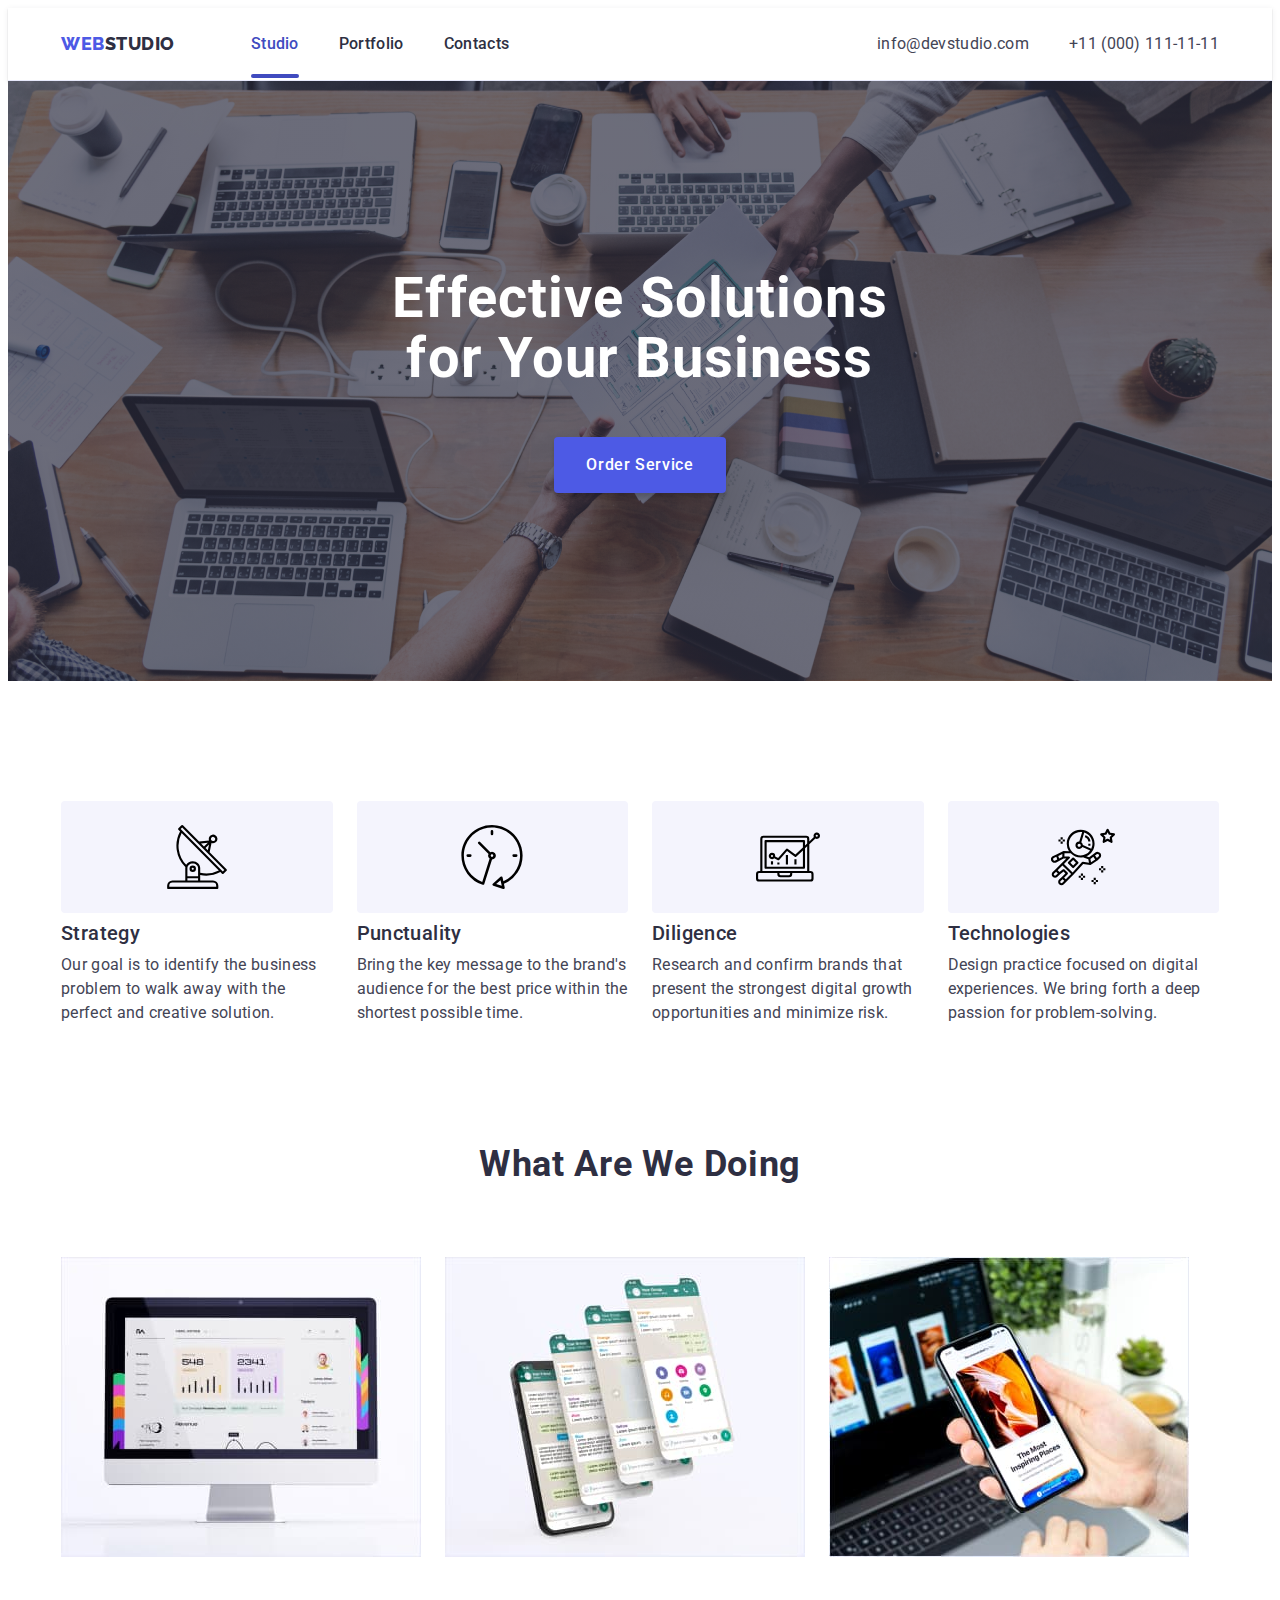
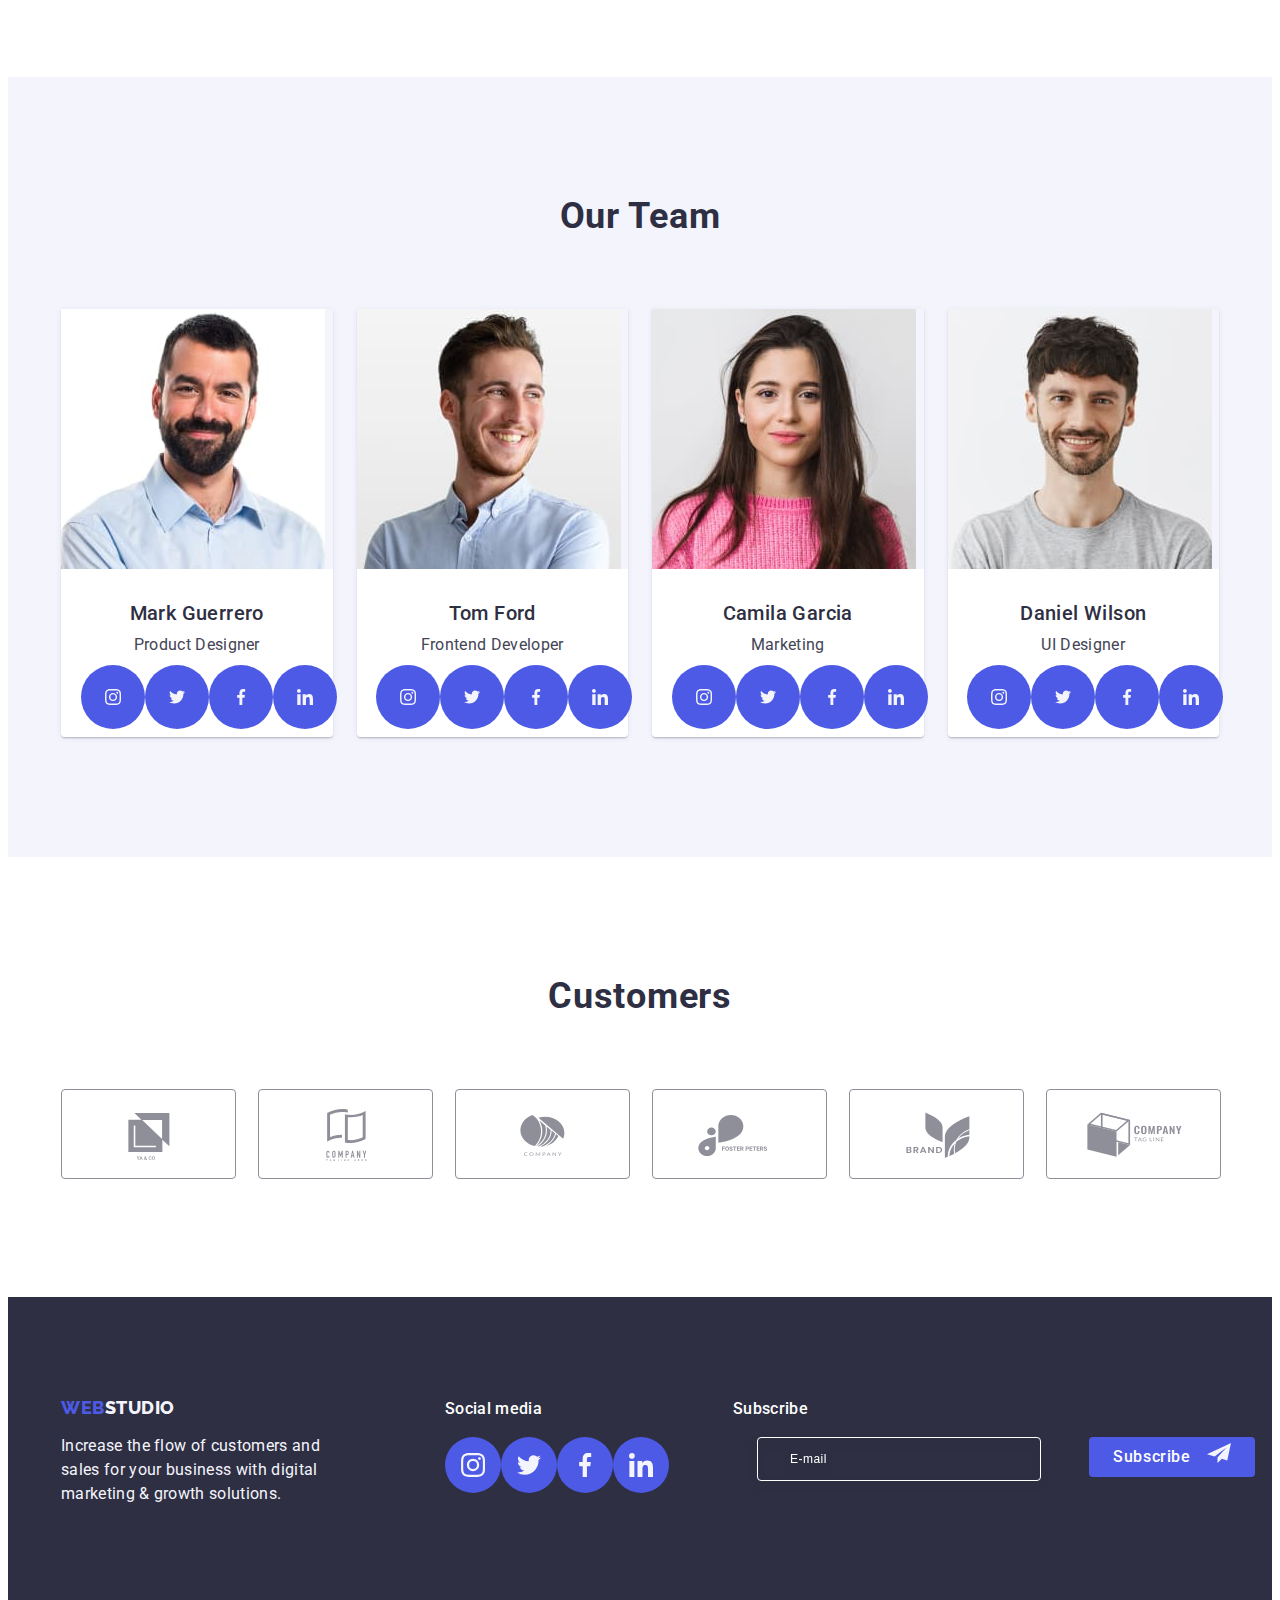
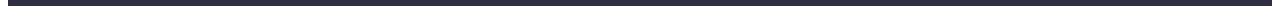
==== commit 23f82f99: "gg" ====
--- a/index.html
+++ b/index.html
@@ -409,12 +409,12 @@
     <div class="footer-email">
       <p class="title-email">Subscribe</p>
         <form class="footer-form">
-          <label for="footer-email" aria-label="footer-email"></label>
+          <label class="lable-email" for="footer-email" aria-label="footer-email"></label>
            <input
             type="email"
              name="footer-email"
               placeholder="E-mail"
-              class="footer-input" 
+              class="footer-input"
               />
           <!---<div class="footer-email-btn">-->
              <button type="submit" class="footer-btn">Subscribe
@@ -447,7 +447,7 @@
                        type="text"
                        name="user-name"
                        class="modal-input"
-                       />
+                        />
                       <svg class="input-icon" width="18" height="18">
                          <use href="./images/icons.svg#icon-person"></use>
                       </svg>
@@ -473,7 +473,7 @@
                        type="text"
                        name="user-email"
                        class="modal-input"
-                       />
+                         />
                        <svg class="input-icon" width="18" height="24">
                          <use href="./images/icons.svg#icon-email"></use>
                        </svg>
@@ -481,7 +481,7 @@
              </div>
              <div class="modal-field">
                 <label class="modal-lable" for="modal-coment">Comment</label>
-                <textarea name="modal-coment" id="" placeholder="Text input" class="modal-textarea"></textarea>
+                <textarea name="modal-coment" placeholder="Text input" class="modal-textarea"></textarea>
              </div>
             <div class="modal-field">
                 <input
@@ -490,7 +490,7 @@
                   id="policy"
                   class="input-check visually-hidden"
                   value="true"
-                   />
+                    />
                 <label for="policy" class="check-text">
                  <span>
                   <svg class="check-icon" width="10" height="8">
--- a/css/styles.css
+++ b/css/styles.css
@@ -578,8 +578,15 @@
     font-size: 16px;
     line-height: 1.5;
     font-weight: 500;
+    letter-spacing: 0.02em;
     color: #FFFFFF;
-    margin-bottom: 16px;
+    width: 75px;
+     margin-bottom: 16px;
+}
+
+.footer-form {
+    display: flex;
+    gap: 24px;
 }
 
 .footer-input {
@@ -588,6 +595,11 @@
     border-radius: 4px;
     border: 1px solid #FFFFFF;
     background-color: transparent;
+    font-size: 12px;
+    line-height: 1.5;
+    letter-spacing: 0.04em;
+    padding-left: 16px;
+    filter: drop-shadow(0px 4px 4px rgba(0, 0, 0, 0.15));
     color: #FFFFFF;
     margin-right: 24px;
 }
@@ -602,9 +614,14 @@
    }
 
 .footer-btn {
+    font-family: "Roboto", sans-serif;
+    min-width: 165px;
+    height: 40px;
+    display: flex;
     font-size: 16px;
     font-weight: 500;
     line-height: 1.5;
+    letter-spacing: 0.04em;
     color: #FFFFFF;
     background-color: #4D5AE5;
     border-radius: 4px;
@@ -613,7 +630,7 @@
     padding-left: 24px;
     padding-right: 24px;
     align-items: center;
-    
+    cursor: pointer;
     justify-content: center;
     border: none;
     transition: background-color 250ms
@@ -624,7 +641,9 @@
     background-color: #404bbf;
 }
 
-
+.footer-btn span {
+    margin-left: 16px;
+}
 
 .backdrop {
     position: fixed;
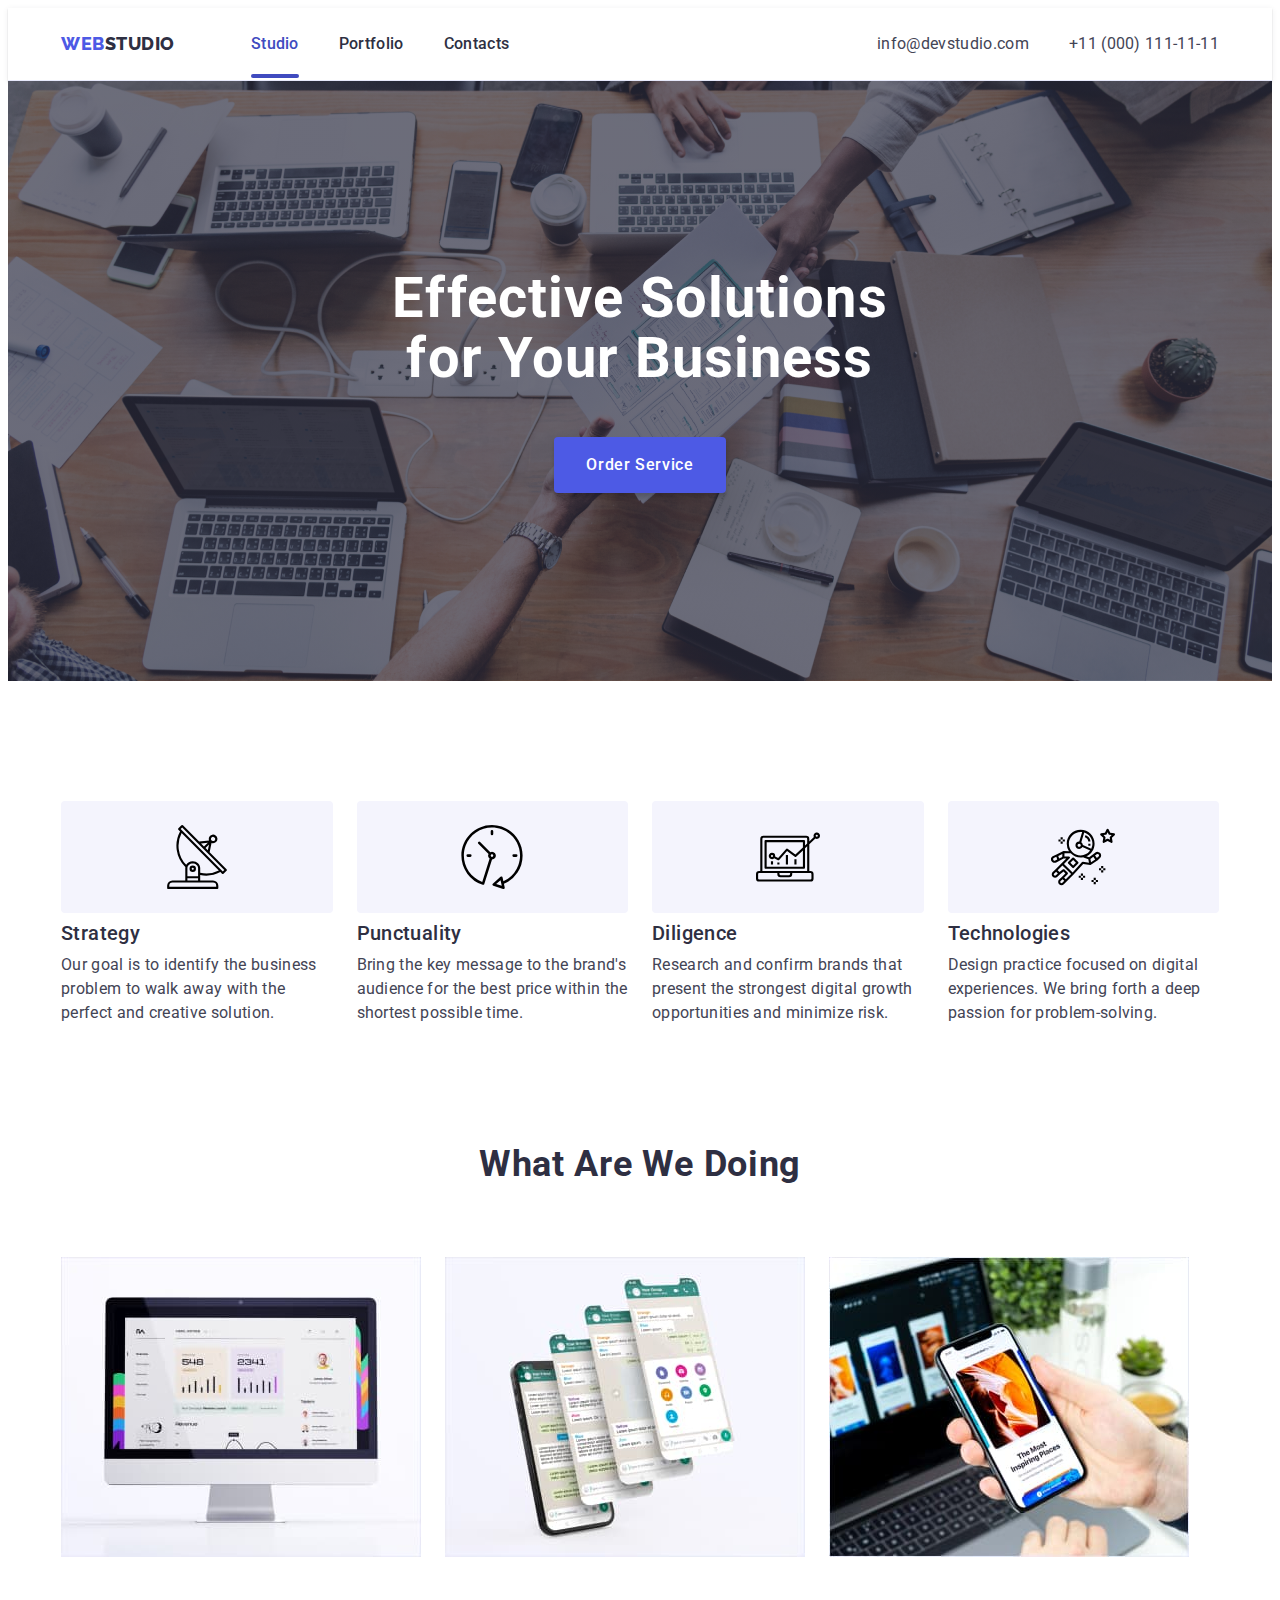
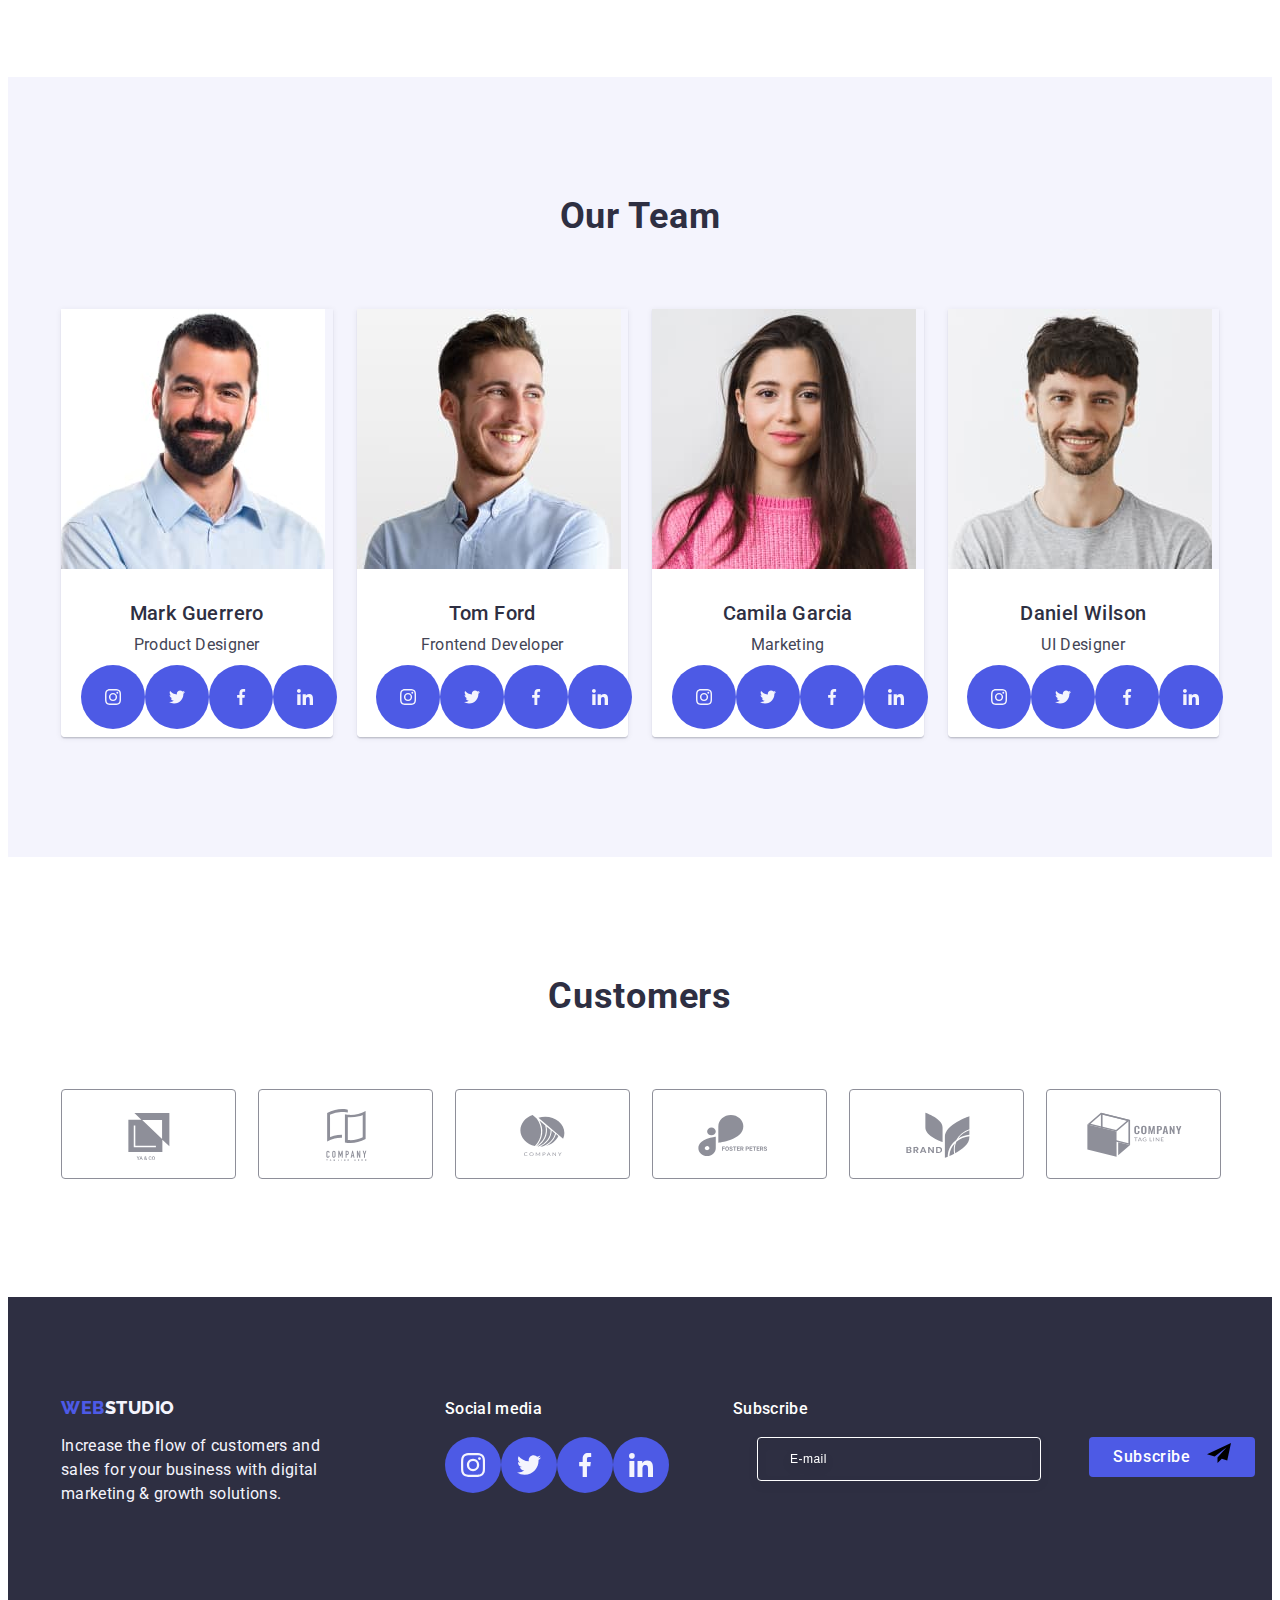
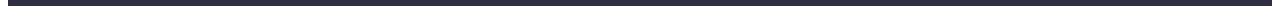
==== commit 8af72fd2: "e" ====
--- a/index.html
+++ b/index.html
@@ -415,11 +415,12 @@
              name="footer-email"
               placeholder="E-mail"
               class="footer-input"
+              id="footer-email"
               />
           <!---<div class="footer-email-btn">-->
              <button type="submit" class="footer-btn">Subscribe
               <span>
-                <svg class="footer-soc-icon" width="24" height="24">
+                <svg class="footer-airplane-icon" width="24" height="24">
                   <use href="./images/icons.svg#icon-foot"></use>
                 </svg>
               </span>
@@ -447,6 +448,7 @@
                        type="text"
                        name="user-name"
                        class="modal-input"
+                       id="user-name"
                         />
                       <svg class="input-icon" width="18" height="18">
                          <use href="./images/icons.svg#icon-person"></use>
@@ -460,6 +462,7 @@
                       type="text"
                       name="user-tel"
                       class="modal-input"
+                      id="user-tel"
                       />
                       <svg class="input-icon" width="18" height="24">
                          <use href="./images/icons.svg#icon-phone"></use>
@@ -473,6 +476,7 @@
                        type="text"
                        name="user-email"
                        class="modal-input"
+                       id="user-email"
                          />
                        <svg class="input-icon" width="18" height="24">
                          <use href="./images/icons.svg#icon-email"></use>
@@ -480,7 +484,7 @@
                    </div>
              </div>
              <div class="modal-field">
-                <label class="modal-lable" for="modal-coment">Comment</label>
+                <label class="modal-lable" for="policy">Comment</label>
                 <textarea name="modal-coment" placeholder="Text input" class="modal-textarea"></textarea>
              </div>
             <div class="modal-field">
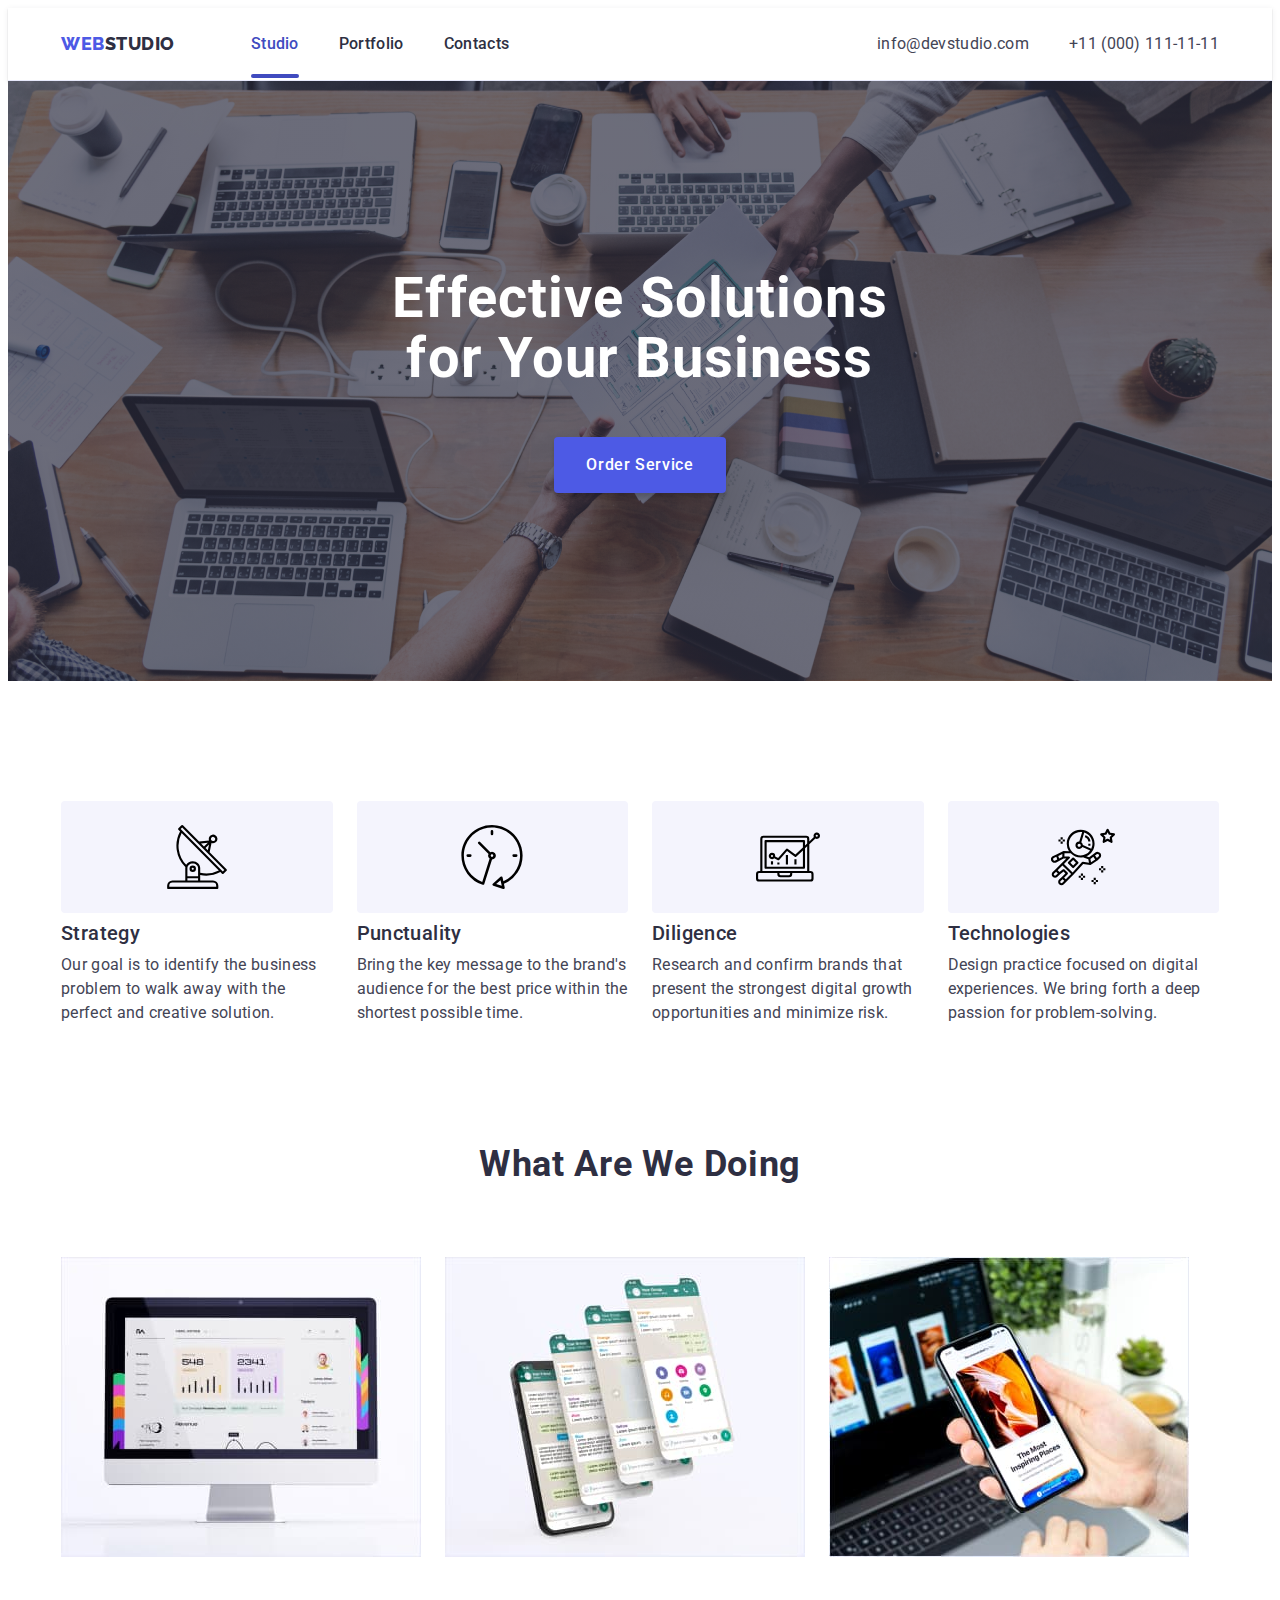
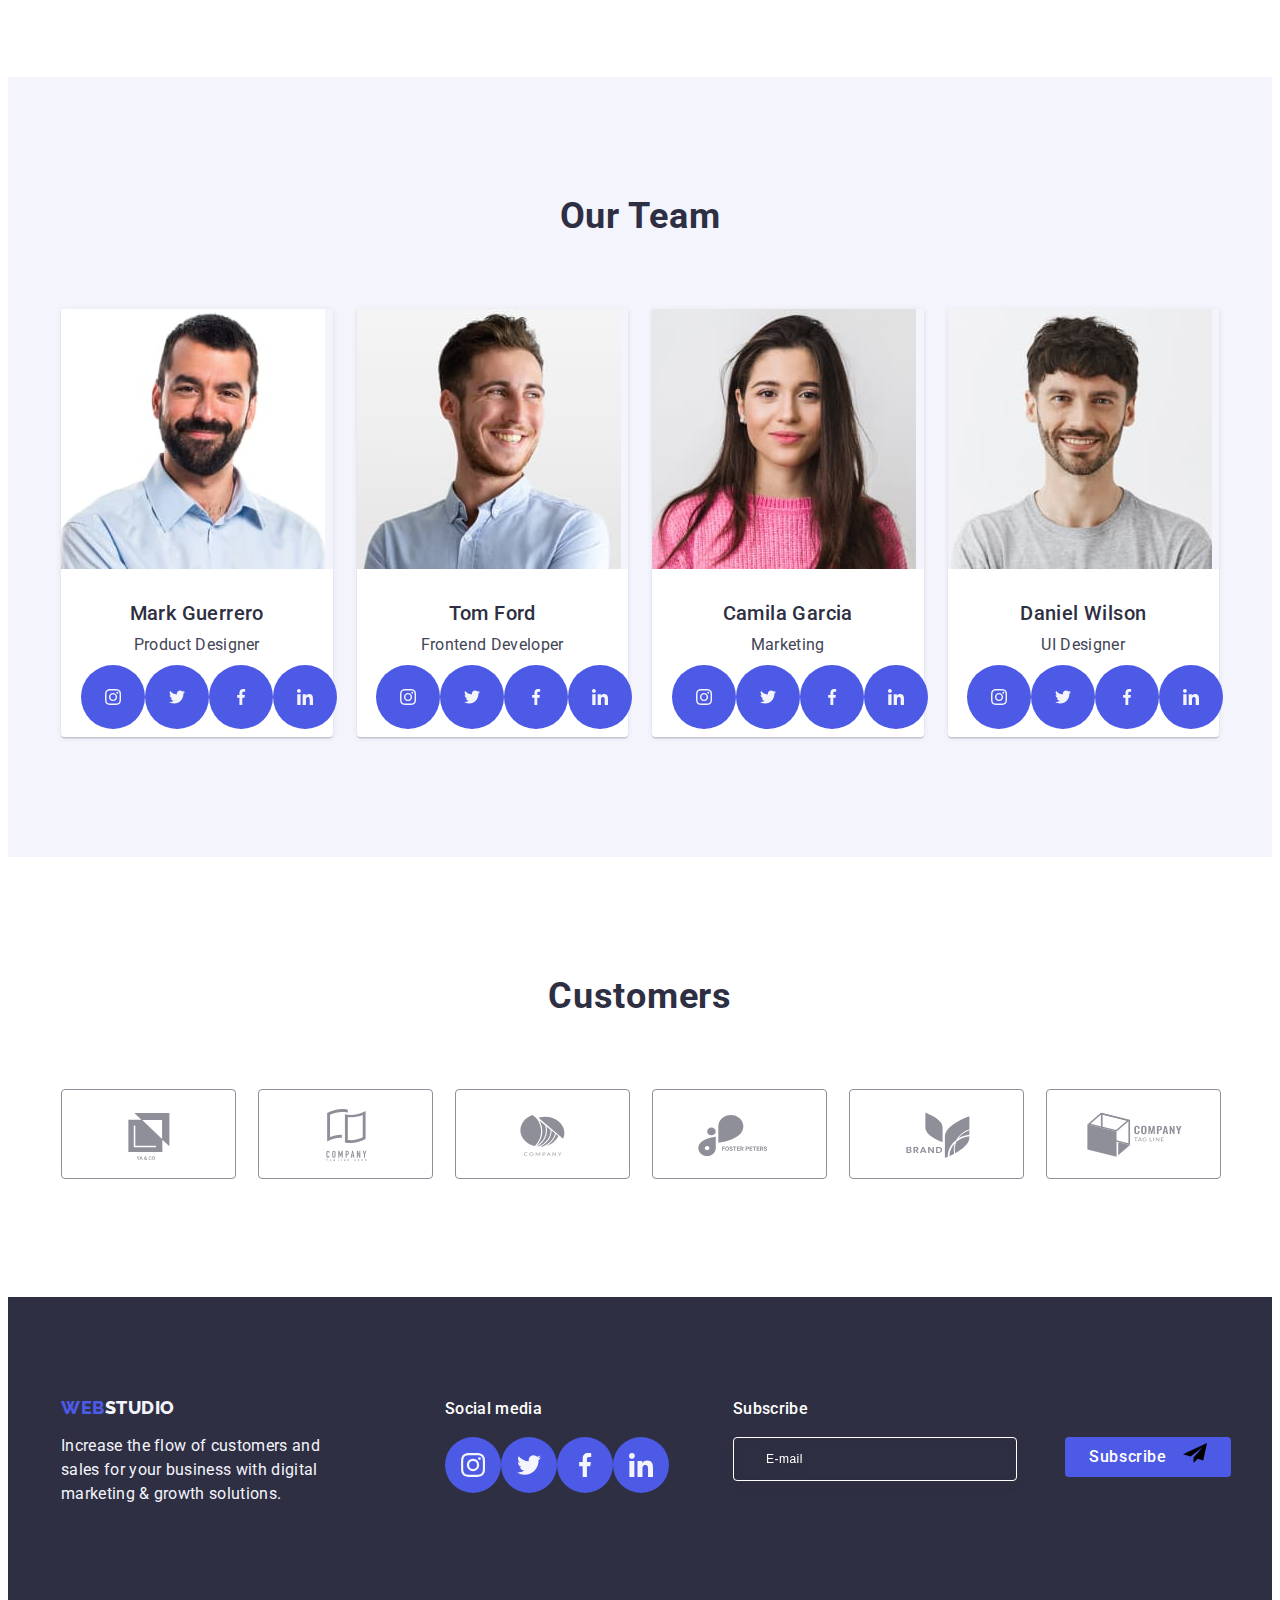
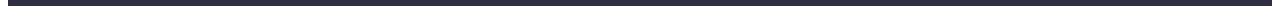
==== commit 7443770b: "footer email" ====
--- a/index.html
+++ b/index.html
@@ -409,7 +409,7 @@
     <div class="footer-email">
       <p class="title-email">Subscribe</p>
         <form class="footer-form">
-          <label class="lable-email" for="footer-email" aria-label="footer-email"></label>
+          <label class="lable-email" for="footer-email" aria-label="footer-email">
            <input
             type="email"
              name="footer-email"
@@ -417,6 +417,7 @@
               class="footer-input"
               id="footer-email"
               />
+              </label>
           <!---<div class="footer-email-btn">-->
              <button type="submit" class="footer-btn">Subscribe
               <span>
@@ -425,6 +426,7 @@
                 </svg>
               </span>
             </button>
+            
           <!--</div>-->
         </form>
      </div>   
--- a/css/styles.css
+++ b/css/styles.css
@@ -641,7 +641,7 @@
     background-color: #404bbf;
 }
 
-.footer-btn span {
+.footer-airplane-icon {
     margin-left: 16px;
 }
 
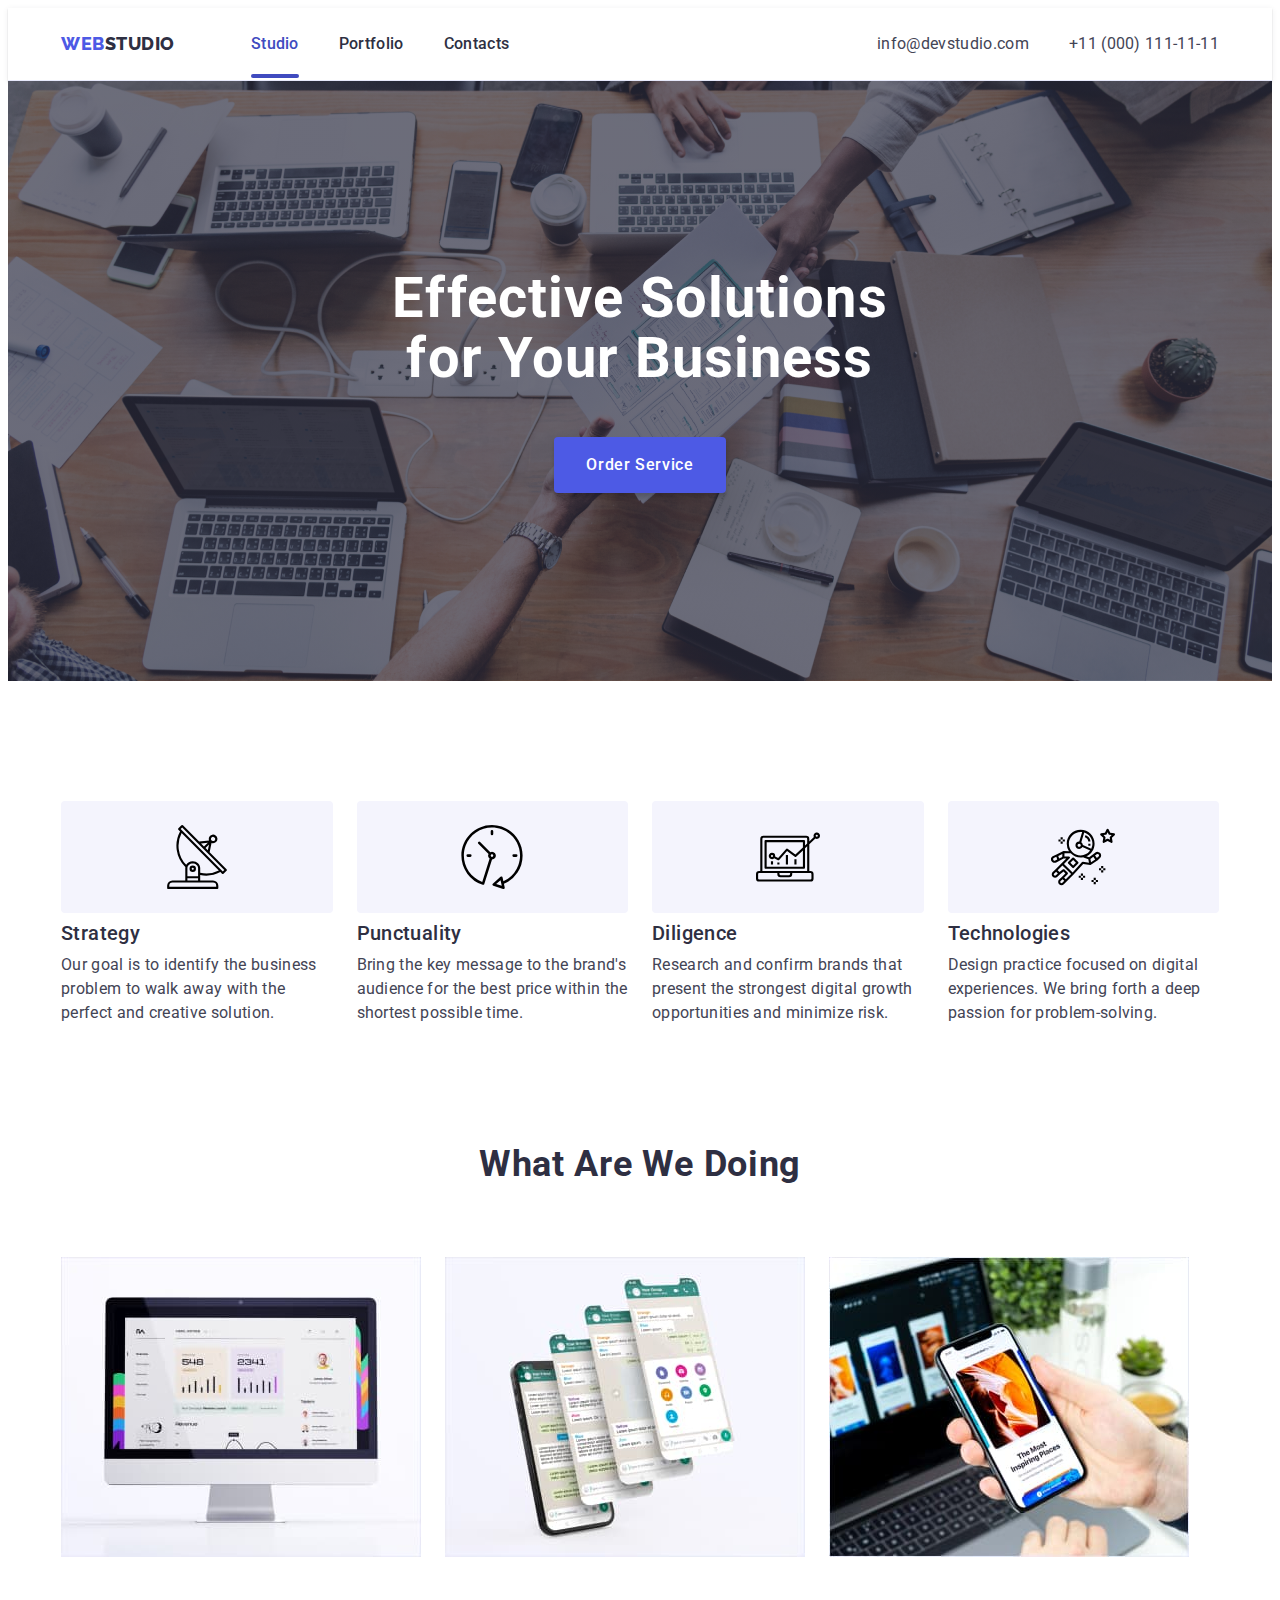
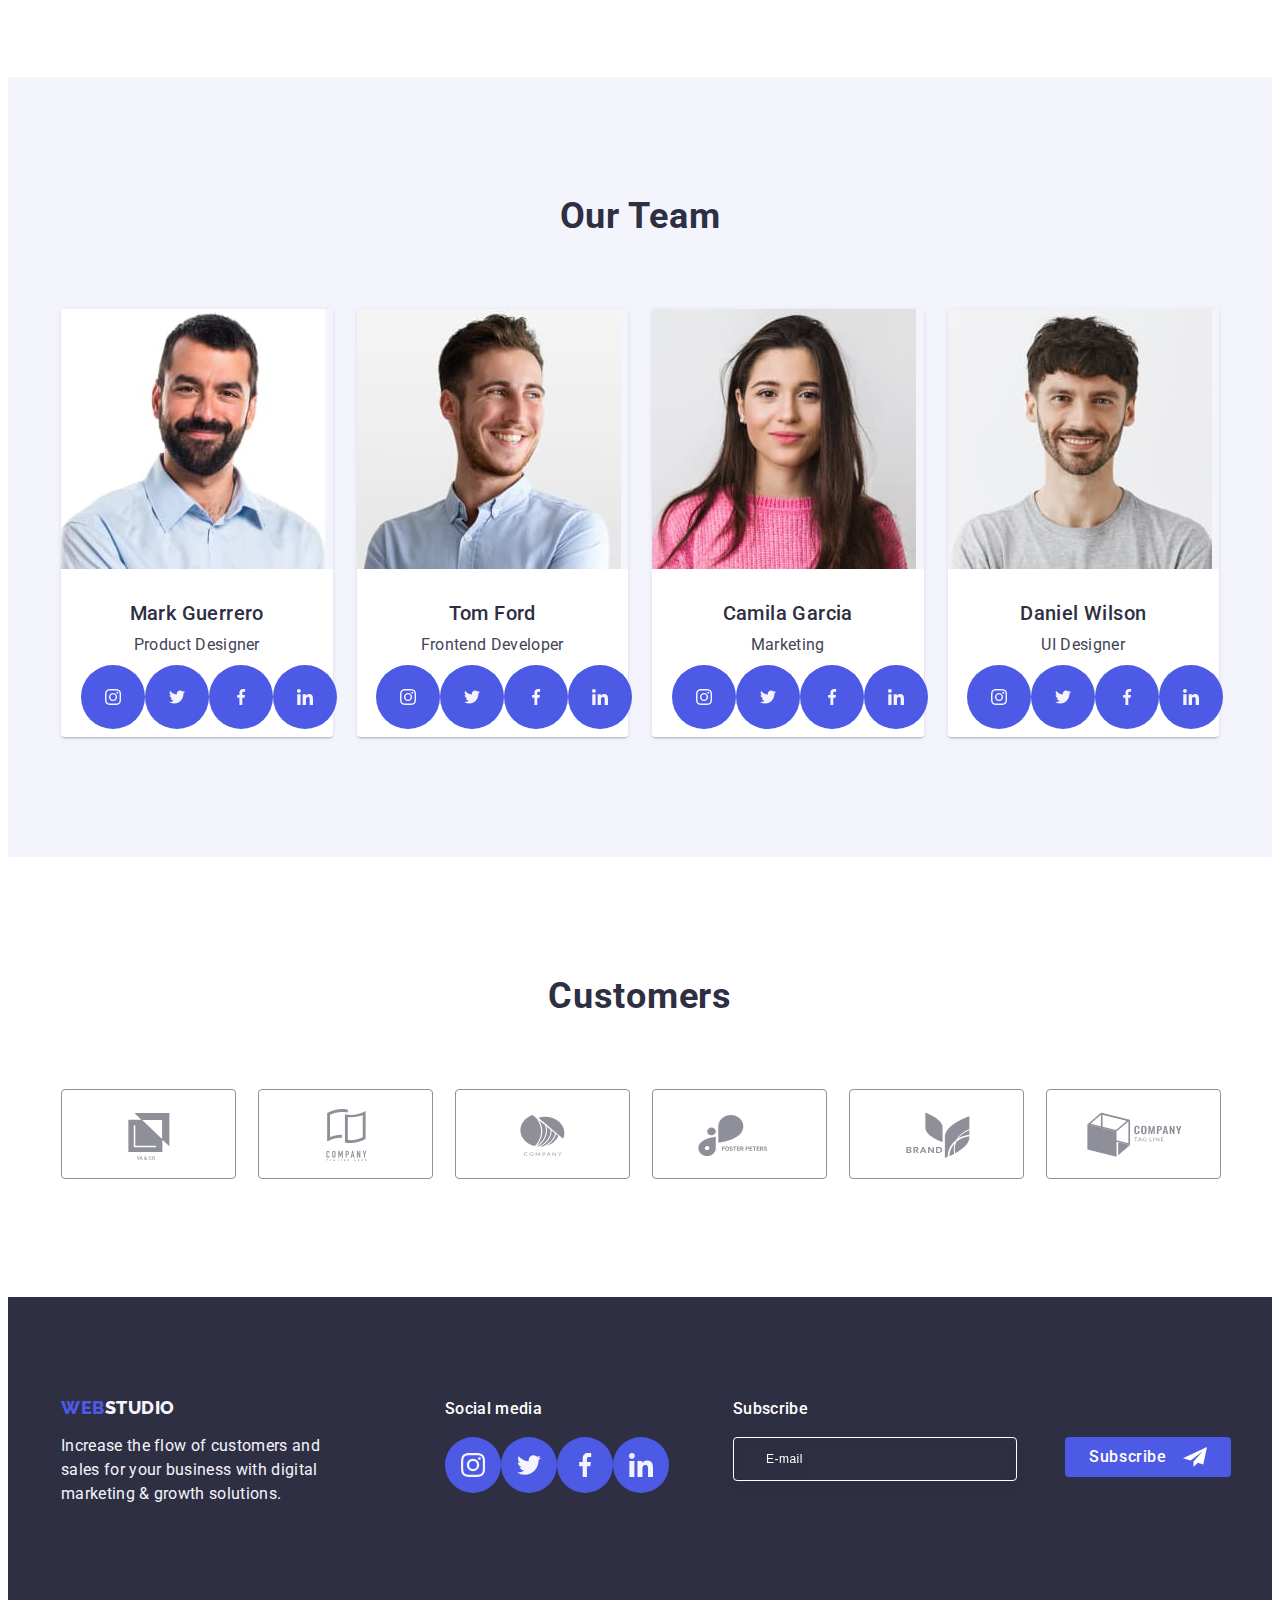
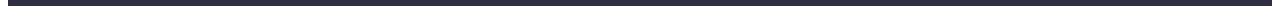
==== commit a7929447: "footer" ====
--- a/index.html
+++ b/index.html
@@ -420,11 +420,11 @@
               </label>
           <!---<div class="footer-email-btn">-->
              <button type="submit" class="footer-btn">Subscribe
-              <span>
+              
                 <svg class="footer-airplane-icon" width="24" height="24">
                   <use href="./images/icons.svg#icon-foot"></use>
                 </svg>
-              </span>
+              
             </button>
             
           <!--</div>-->
--- a/css/styles.css
+++ b/css/styles.css
@@ -642,6 +642,7 @@
 }
 
 .footer-airplane-icon {
+    fill: #FFFFFF;
     margin-left: 16px;
 }
 
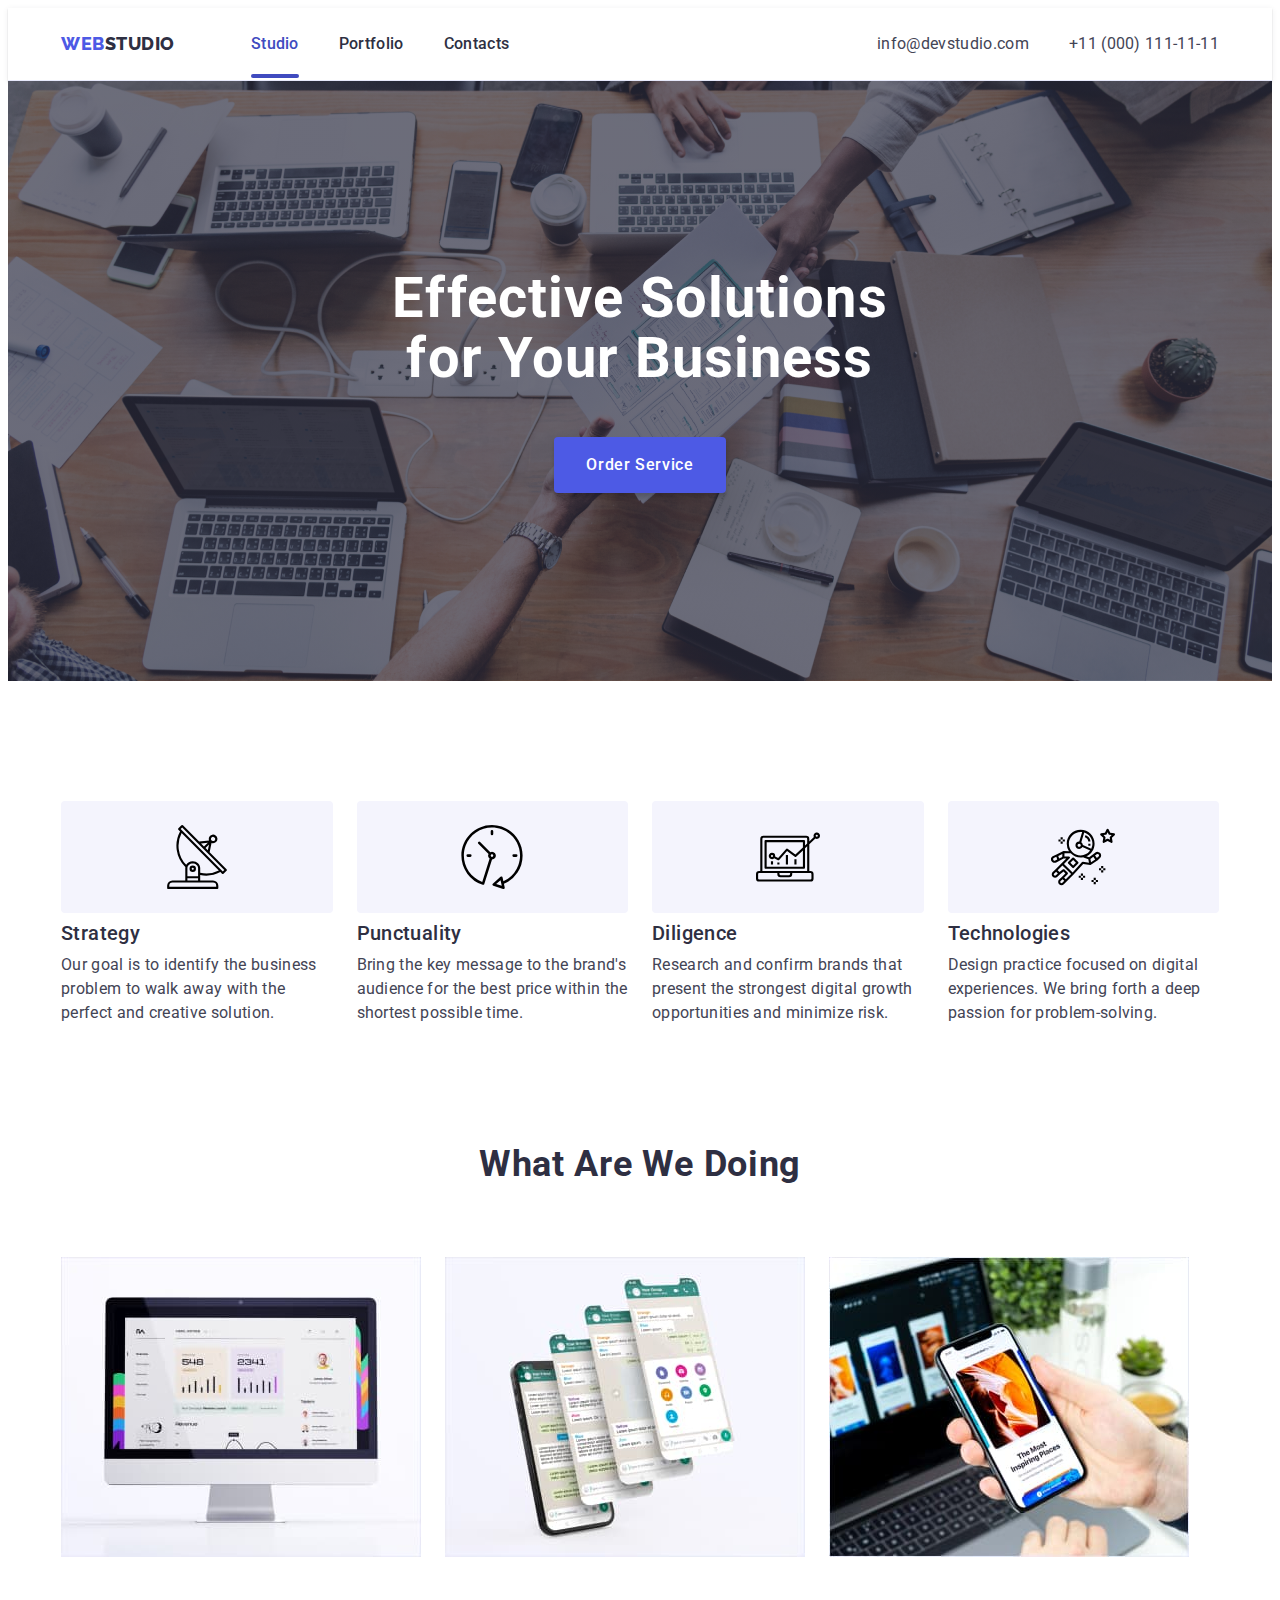
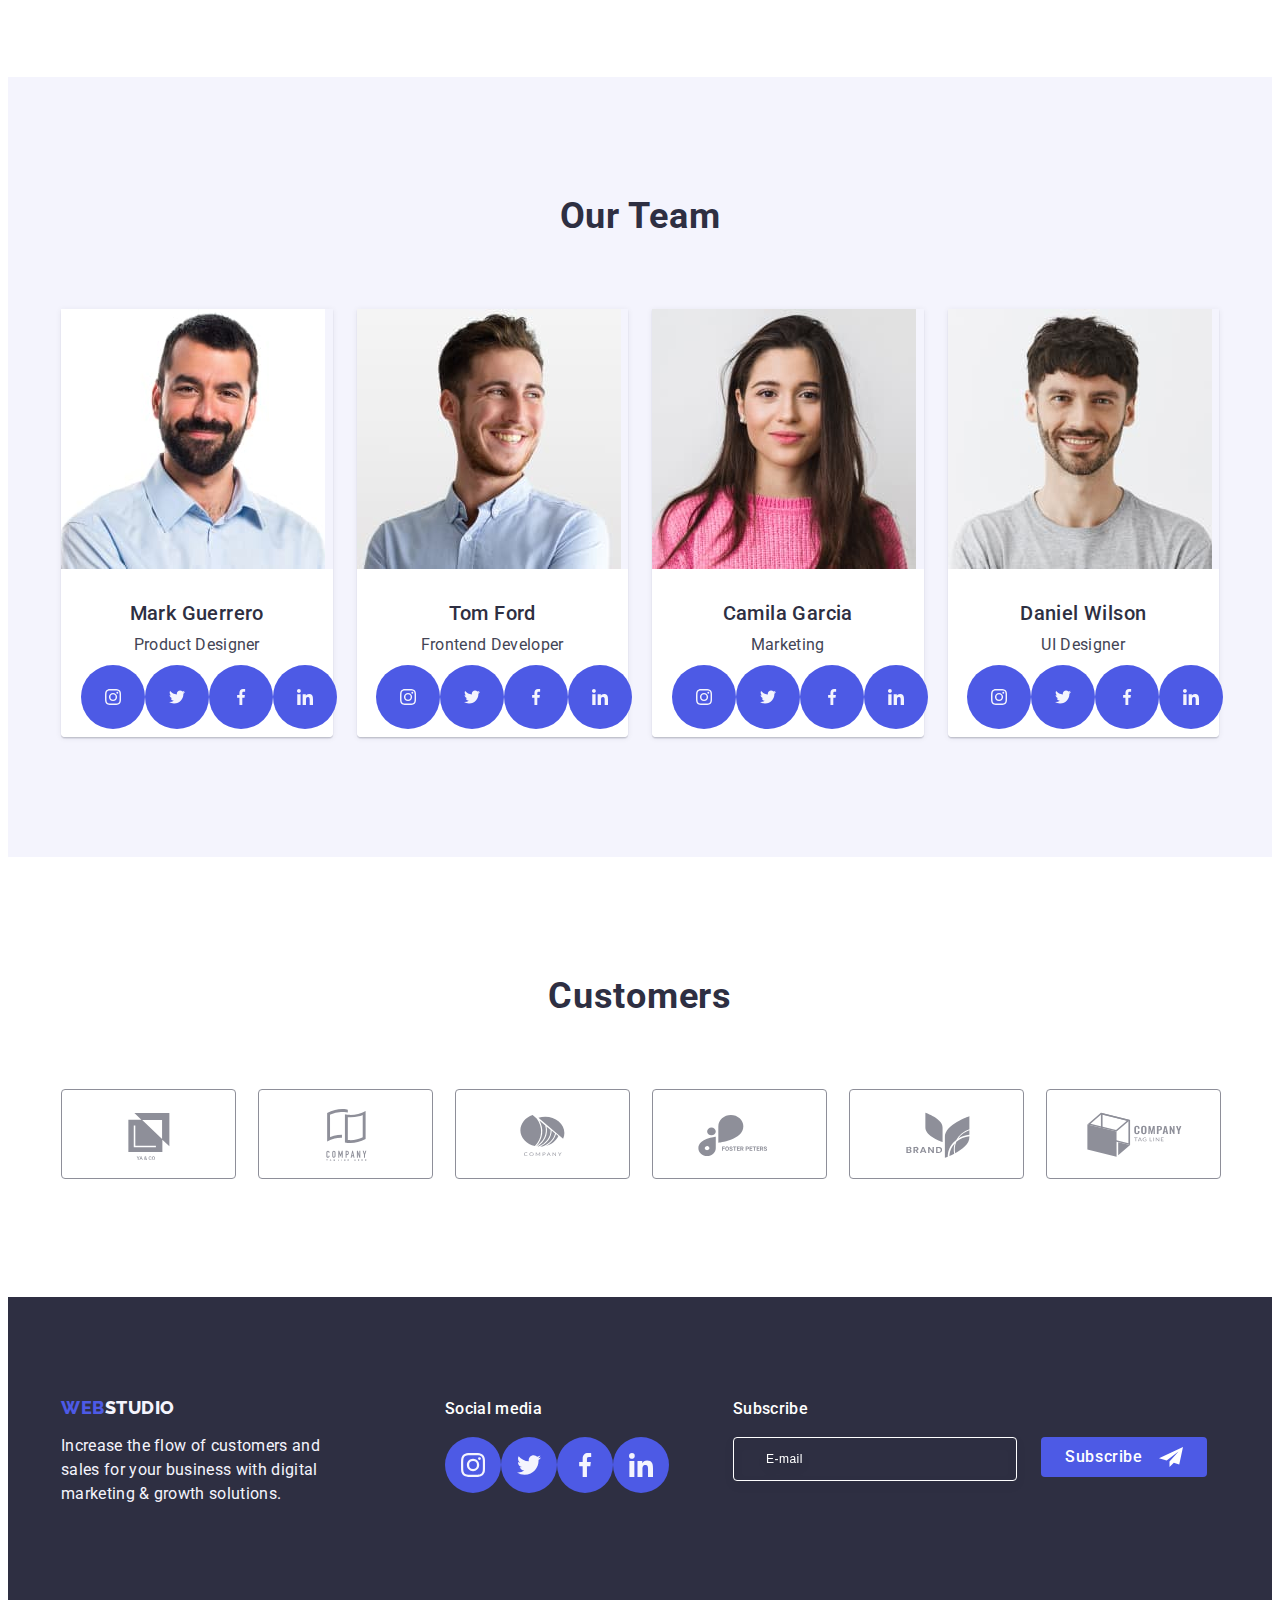
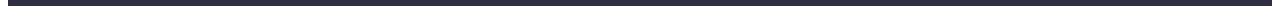
==== commit 9dd43256: "dd" ====
--- a/index.html
+++ b/index.html
@@ -408,107 +408,82 @@
     </div>
     <div class="footer-email">
       <p class="title-email">Subscribe</p>
-        <form class="footer-form">
-          <label class="lable-email" for="footer-email" aria-label="footer-email">
-           <input
-            type="email"
-             name="footer-email"
-              placeholder="E-mail"
-              class="footer-input"
-              id="footer-email"
-              />
-              </label>
-          <!---<div class="footer-email-btn">-->
-             <button type="submit" class="footer-btn">Subscribe
-              
-                <svg class="footer-airplane-icon" width="24" height="24">
-                  <use href="./images/icons.svg#icon-foot"></use>
-                </svg>
-              
-            </button>
-            
-          <!--</div>-->
-        </form>
-     </div>   
+      <form class="footer-form">
+        <label class="lable-email" for="footer-email" aria-label="footer-email">
+          <input type="email" name="footer-email" placeholder="E-mail" class="footer-input" id="footer-email" />
+        </label>
+
+        <button type="submit" class="footer-btn">Subscribe
+
+          <svg class="footer-airplane-icon" width="24" height="24">
+            <use href="./images/icons.svg#icon-foot"></use>
+          </svg>
+
+        </button>
+      </form>
+    </div>
   </div>
 </footer>
+
+<!------------------------MODAL WINDOW------------------------------------>
+
 <div class="backdrop is-hidden" data-modal>
-    <div class="modal">
-        <button type="button" class="modal-btn" data-modal-close>
-            <svg class="modal-close" width="8" height="8">
-               <use href="./images/icons.svg#icon-close-black"></use>
+  <div class="modal">
+    <button type="button" class="modal-btn" data-modal-close>
+      <svg class="modal-close" width="8" height="8">
+        <use href="./images/icons.svg#icon-close-black"></use>
+      </svg>
+    </button>
+    <p class="modal-title">
+      Leave your contacts and we will call you back
+    </p>
+    <form class="modal-form">
+      <div class="modal-field">
+        <label class="modal-lable" for="user-name">Name</label>
+        <div class="input-wrap">
+          <input type="text" name="user-name" class="modal-input" id="user-name" />
+          <svg class="input-icon" width="18" height="24">
+            <use href="./images/icons.svg#icon-person"></use>
+          </svg>
+        </div>
+      </div>
+      <div class="modal-field">
+        <label class="modal-lable" for="user-tel">Phone</label>
+        <div class="input-wrap">
+          <input type="text" name="user-tel" class="modal-input" id="user-tel" />
+          <svg class="input-icon" width="18" height="24">
+            <use href="./images/icons.svg#icon-phone"></use>
+          </svg>
+        </div>
+      </div>
+      <div class="modal-field">
+        <label class="modal-lable" for="user-email">Email</label>
+        <div class="input-wrap">
+          <input type="text" name="user-email" class="modal-input" id="user-email" />
+          <svg class="input-icon" width="18" height="24">
+            <use href="./images/icons.svg#icon-email"></use>
+          </svg>
+        </div>
+      </div>
+      <div class="modal-field-textarea">
+        <label for="user-comment" class="modal-lable">Comment</label>
+        <textarea name="user-comment" placeholder="Text input" class="modal-textarea" id="user-comment"></textarea>
+      </div>
+      <div class="modal-field-check">
+        <input type="checkbox" name="user-privacy" id="user-privacy" class="input-check visually-hidden" value="true" />
+        <label for="user-privacy" class="check-text">
+          <span class="checkbox-span">
+            <svg class="check-icon" width="10" height="8">
+              <use href="./images/icons.svg#icon-vector"></use>
             </svg>
-        </button>
-        <p class="modal-title">
-          Leave your contacts and we will call you back
-        </p>
-        <form class="modal-form">
-             <div class="modal-field">
-                 <label class="modal-lable" for="user-name">Name</label>
-                   <div class="input-wrap">
-                      <input
-                       type="text"
-                       name="user-name"
-                       class="modal-input"
-                       id="user-name"
-                        />
-                      <svg class="input-icon" width="18" height="18">
-                         <use href="./images/icons.svg#icon-person"></use>
-                      </svg>
-                    </div>
-             </div>
-             <div class="modal-field">
-                  <label class="modal-lable" for="user-tel">Phone</label>
-                  <div class="input-wrap">
-                      <input
-                      type="text"
-                      name="user-tel"
-                      class="modal-input"
-                      id="user-tel"
-                      />
-                      <svg class="input-icon" width="18" height="24">
-                         <use href="./images/icons.svg#icon-phone"></use>
-                      </svg>
-                  </div>
-             </div>
-             <div class="modal-field">
-                  <label class="modal-lable" for="user-email">Email</label>
-                   <div class="input-wrap">
-                       <input
-                       type="text"
-                       name="user-email"
-                       class="modal-input"
-                       id="user-email"
-                         />
-                       <svg class="input-icon" width="18" height="24">
-                         <use href="./images/icons.svg#icon-email"></use>
-                       </svg>
-                   </div>
-             </div>
-             <div class="modal-field">
-                <label class="modal-lable" for="policy">Comment</label>
-                <textarea name="modal-coment" placeholder="Text input" class="modal-textarea"></textarea>
-             </div>
-            <div class="modal-field">
-                <input
-                  type="checkbox"
-                  name="policy"
-                  id="policy"
-                  class="input-check visually-hidden"
-                  value="true"
-                    />
-                <label for="policy" class="check-text">
-                 <span>
-                  <svg class="check-icon" width="10" height="8">
-                    <use href="./images/icons.svg#icon-vector"></use>
-                  </svg>
-                 </span>I accept the terms and conditions of the <a class="privacy-policy">Privacy Policy</a> 
-                </label>   
-            </div>
-            <button type="submit" class="modal-button">Send</button>
-        </form> 
-    </div>
+          </span>I accept the terms and conditions of the <a class="privacy-policy">Privacy Policy</a>
+        </label>
+      </div>
+      <button type="submit" class="modal-button">Send</button>
+    </form>
+  </div>
 </div>
 <script src="./js/modal.js"></script>
 </body>
+
 </html>--- a/css/styles.css
+++ b/css/styles.css
@@ -192,6 +192,7 @@
     background-size: cover;
     padding-top: 188px;
     padding-bottom: 188px;
+    margin: auto;
    }
 
     .title {
@@ -570,6 +571,8 @@
 fill: #F4F4FD;
 }
 
+/*---------------FOOTER EMAIL----------------------------*/
+
 .footer-email {
     margin-left: 80px;
 }
@@ -601,7 +604,7 @@
     padding-left: 16px;
     filter: drop-shadow(0px 4px 4px rgba(0, 0, 0, 0.15));
     color: #FFFFFF;
-    margin-right: 24px;
+   
 }
 
 .footer-input::placeholder {
@@ -646,6 +649,8 @@
     margin-left: 16px;
 }
 
+/*-----------MODAL WINDOW--------------------------------*/
+
 .backdrop {
     position: fixed;
     top: 0;
@@ -658,6 +663,10 @@
 }
 
 .modal {
+    padding-top: 72px;
+    padding-right: 24px;
+    padding-bottom: 24px;
+    padding-left: 24px;
     position: absolute;
     top: 50%;
     left: 50%;
@@ -706,7 +715,6 @@
     color: #fff;
 }
 
-
 .modal-close {
 fill: currentColor;
 align-items: center;
@@ -724,14 +732,18 @@
 transform: translate(-50%, -50%) scale(0);
 }
 
+
+/*------------MODAL INPUT---------------------------------*/
+
+
 .modal-title {
     text-align: center;
     font-size: 16px;
     line-height: 1.5;
     font-weight: 500;
-    letter-spacing: 0.02;
+    letter-spacing: 0.02em;
     color: #2E2F42;
-    padding-top: 72px;
+   
     margin-bottom: 16px;
 }
 
@@ -740,9 +752,7 @@
 }
 
 .modal-input {
-    margin-left: 24px;
-    margin-right: 24px;
-    width: 360px;
+    width: 100%;
     height: 40px;
     border: 1px solid rgba(46, 47, 66, 0.4);
     border-radius: 4px;
@@ -766,10 +776,12 @@
     font-weight: 400;
     font-style: inherit;
     font-size: 12px;
-    line-height: 1.16;
-    margin-left: 24px;
-    letter-spacing: 0.04;
+    line-height: 1.17;
+    
+    letter-spacing: 0.04em;
     color: #8E8F99;
+    display: block;
+    margin-bottom: 4px;
     }
 
 .input-wrap {
@@ -779,39 +791,51 @@
 .input-icon {
     fill: #2E2F42;
     position: absolute;
-    left: 40px;
+    left: 16px;
     top: 50%;
     transform: translateY(-50%);
-    transition: color 250ms cubic-bezier(0.4, 0, 0.2, 1);
+    transition: fill 250ms cubic-bezier(0.4, 0, 0.2, 1);
 }
 
 .modal-textarea {
-    margin-left: 24px;
-        margin-right: 24px;
-        width: 360px;
+   
+       width: 100%;
         height: 120px;
         border: 1px solid rgba(46, 47, 66, 0.4);
         border-radius: 4px;
         background-color: transparent;
+        color: rgba(46, 47, 66, 0.4);
         padding-left: 16px;
         padding-right: 16px;
         padding-top: 8px;
+        padding-bottom: 8px;
+        font-weight: 400;
+        font-size: 12px;
+        line-height: 1.17;
+        letter-spacing: 0.04em;
+        outline: transparent;
+        resize: none;
+        transition: border-color 250ms cubic-bezier(0.4, 0, 0.2, 1);
+}
+
+.modal-textarea::placeholder {
         font-weight: 400;
         font-size: 12px;
         line-height: 1.16;
         letter-spacing: 0.04;
-        outline: transparent;
-        resize: none;
-        transition: border-color 250ms cubic-bezier(0.4, 0, 0.2, 1);
-}
-
-.modal-textarea::placeholder {
-    font-weight: 400;
-    
-        font-size: 12px;
-        line-height: 1.16;
-        letter-spacing: 0.04;
         color: rgba(46, 47, 66, 0.4);
+}
+
+.modal-textarea:focus {
+    border-color: #4D5AE5;
+}
+
+.modal-field-textarea {
+margin-bottom: 16px;
+}
+
+.modal-field-check {
+    margin-bottom: 24px;
 }
 
 .input-check {
@@ -827,35 +851,35 @@
         overflow: hidden;
 }
 
+
 .input-check:checked + .check-text span {
 background-color: #404BBF;
 border: none;
 fill: #F4F4FD;
 } 
 
-.check-text span {
+.check-text {
+   font-size: 12px;
+    line-height: 1.17;
+    font-weight: 400;
+    color: #8e8f99;
+    letter-spacing: 0.04em;
+    /*display: flex;*/
+    align-items: center;
+  }
+
+.checkbox-span {
     width: 16px;
     height: 16px;
     border-radius: 2px;
     border: 1px solid rgba(46, 47, 66, 0.4);
-    
-    margin-right: 8px;
-    margin-left: 24px;
-    display: flex;
+    display: inline-flex;
     align-items: center;
     justify-content: center;
     fill: transparent;
-
-}
-
-.check-text {
-   font-size: 12px;
-    line-height: 1.16;
-    font-weight: 400;
-    color: rgba(46, 47, 66, 0.4);
-    letter-spacing: 0.04;
-    display: flex;
-    align-items: center;
+    transition: background-color 250ms cubic-bezier(0.4, 0, 0.2, 1),
+        border 250ms cubic-bezier(0.4, 0, 0.2, 1),
+        fill 250ms cubic-bezier(0.4, 0, 0.2, 1);
 }
 
 .privacy-policy {
@@ -864,32 +888,26 @@
 }
 
 .modal-button {
+    display: block;
     font-family: inherit;
     font-size: 16px;
     line-height: 1.5;
     font-weight: 500;
-    letter-spacing: 0.04;
+    letter-spacing: 0.04em;
     color: #FFFFFF;
-    padding-top: 16px;
-    padding-bottom: 16px;
-    padding-right: 32px;
-    padding-left: 23px;
+    margin: auto;
     border-radius: 4px;
     background-color: #4D5AE5;
     border: none;
     cursor: pointer;
-    width: 169px;
+    min-width: 169px;
     height: 56px;
-   margin-top: 24px;
-   margin-bottom: 24px;
-   margin-left: 119px;
-   margin-right: 120px;
    text-align: center;
-   transition: background-color 250ms cubic-bezier(0.4, 0, 0.2, 1)
-    box-shadow 250ms cubic-bezier(0.4, 0, 0.2, 1);
-}
-
-.modal-button:hover{
+   transition: background-color 250ms
+    cubic-bezier(0.4, 0, 0.2, 1);
+}
+
+.modal-button:hover {
     background-color: #404bbf;
     box-shadow: 0px, 4px rgba(0, 0, 0, 0.15);
 }
